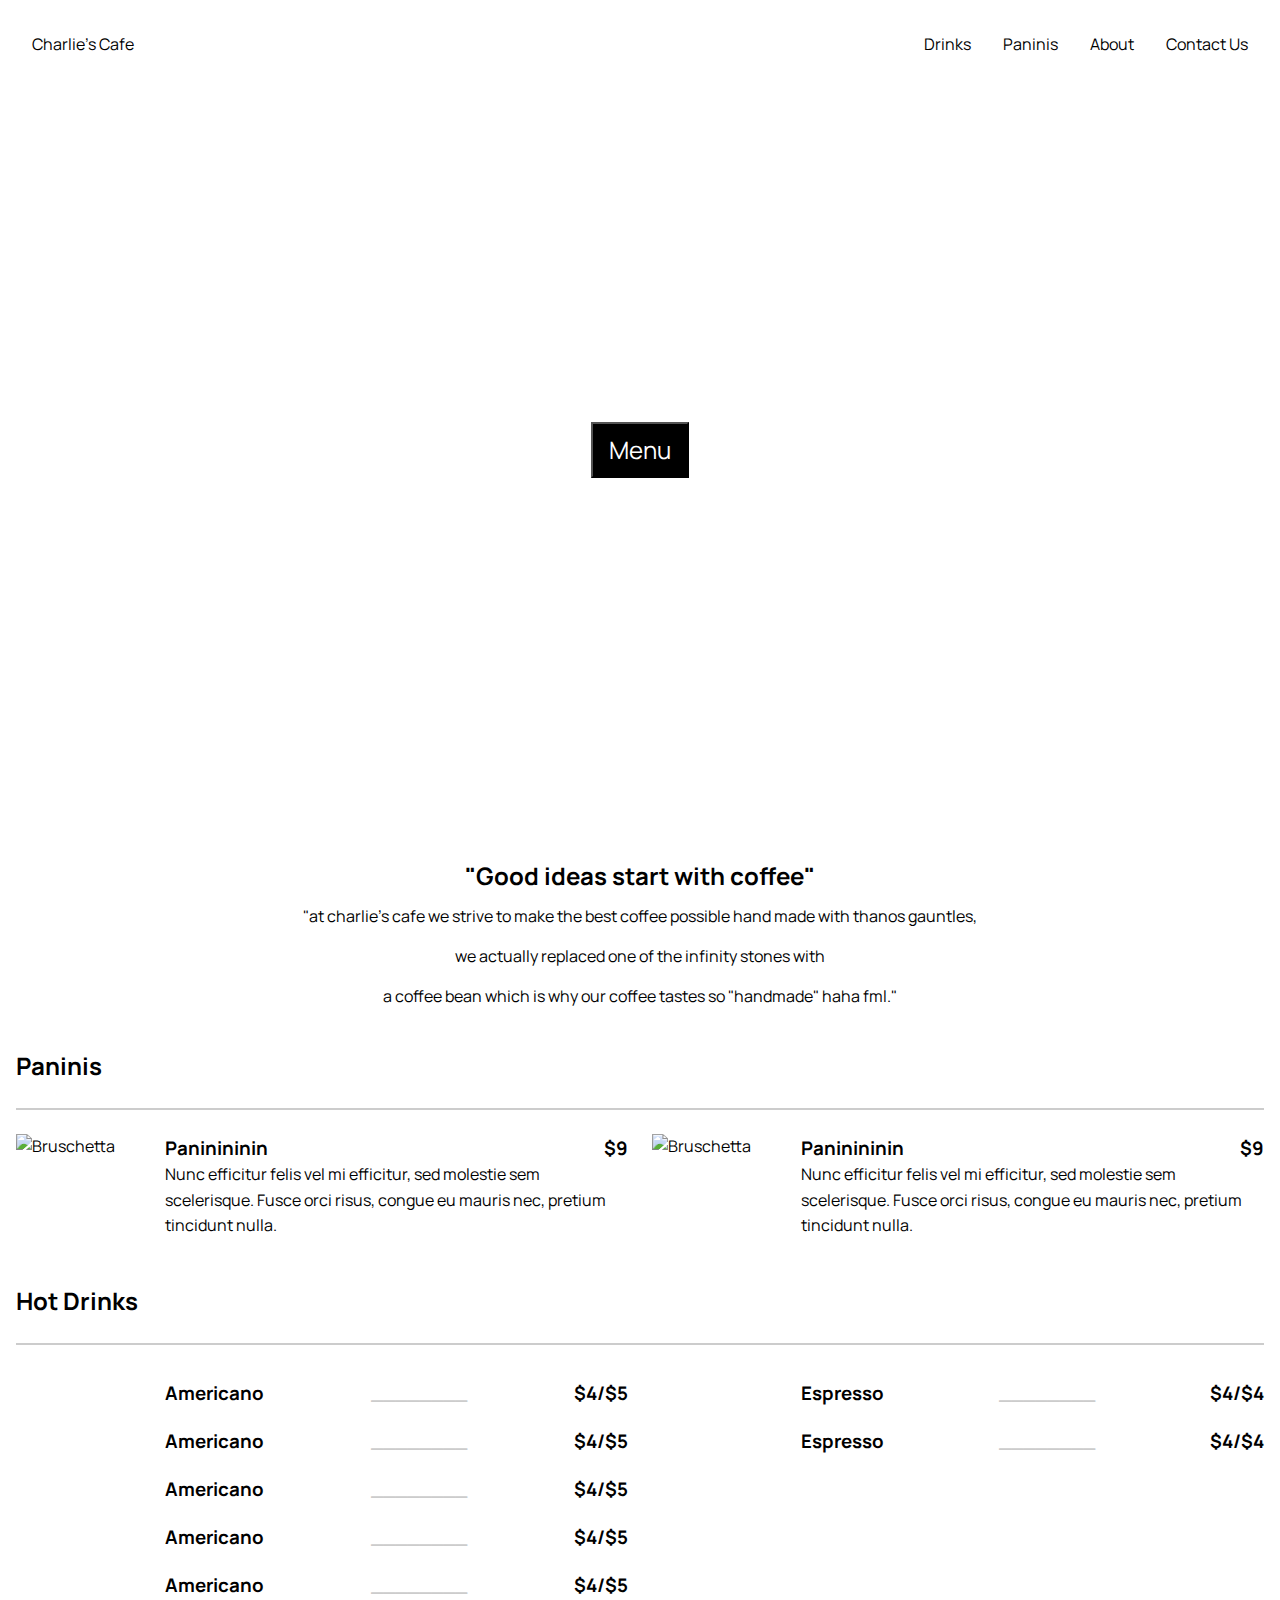
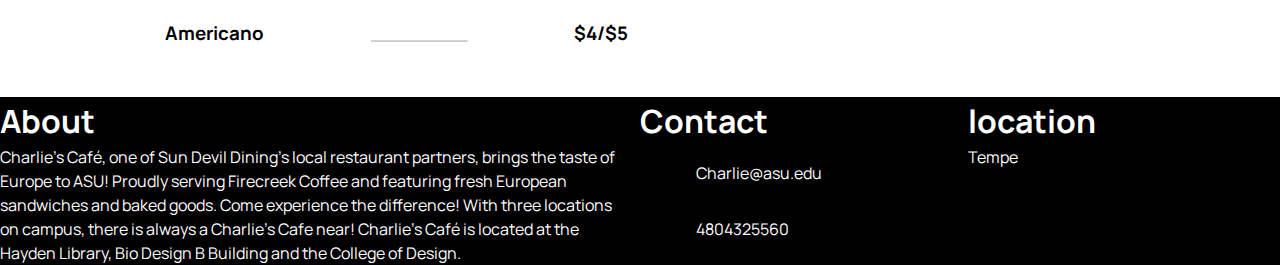
==== coffeecode/index.html @ ab3a46f2 "post kyle" ====
<!doctype html>
<html>

<head>
  <meta charset="utf-8">

  <title>Matin is cracked out of his mind</title>

  <meta name="viewport" content="width=device-width, initial-scale=1">

  <!-- typefaces -->
  <link rel="preconnect" href="https://fonts.googleapis.com">
  <link rel="preconnect" href="https://fonts.gstatic.com" crossorigin>
  <link href="https://fonts.googleapis.com/css2?family=Manrope:wght@300;400&display=swap" rel="stylesheet">
  <!-- css --> 
  <link rel="stylesheet" href="css/reset.css">
  <link rel="stylesheet" href="css/styles.css"> 
</head>

<body>


   <!-- navigation -->
   <nav class="container">
    <ul>
      <li>Charlie's Cafe</li>
      <li class="cafetitle">Drinks</li>
      <li>Paninis</li>
      <li>About</li>
      <li>Contact Us</li>
    </ul>
  </nav>

    <!-- hero -->
    <header>
      <div class="hero">
        <p class="hero-subtitle">EST. 1991 Serving Firecreek Coffee</p>
        <h2 class="hero-title">Charlie's Cafe</h2>
        <button>Menu</button>
      </div>
    </header>

    <div class="container"> 
 
      <!-- quote -->
        <div class="quote">
          <h2>"Good ideas start with coffee"</h2>
          <p>"at charlie's cafe we strive to make the best coffee possible hand made with thanos gauntles,<br> we actually replaced one of the infinity stones with<br> a coffee bean which is why our coffee tastes so "handmade" haha fml."</p>
        </div>
  
       <!-- w3 -->  
      <div class="menu">
        <h2 class="menu-group-heading">
          Paninis
        </h2>
        <div class="menu-group">
          <div class="menu-item">
            <img class="menu-item-image" src="img/Italiano.jpg" alt="Bruschetta">
            <div class="menu-item-text">
              <h3 class="menu-item-heading">
                <span class="menu-item-name">Paninininin</span>
                <span class="menu-item-price">$9</span>
              </h3>
              <p class="menu-item-description">
                Nunc efficitur felis vel mi efficitur, sed molestie sem scelerisque. Fusce orci risus,
                congue eu mauris nec, pretium tincidunt nulla.
              </p>
            </div>
          </div>
          <div class="menu-item">
            <img class="menu-item-image" src="img/Italiano.jpg" alt="Bruschetta">
            <div class="menu-item-text">
              <h3 class="menu-item-heading">
                <span class="menu-item-name">Paninininin</span>
                <span class="menu-item-price">$9</span>
              </h3>
              <p class="menu-item-description">
                Nunc efficitur felis vel mi efficitur, sed molestie sem scelerisque. Fusce orci risus,
                congue eu mauris nec, pretium tincidunt nulla.
              </p>
            </div>
          </div>
        </div>
       
        <h2 class="menu-group-heading">
          Hot Drinks
        </h2>
        <div class="menu-group">
          <div class="menu-item">
            <img class="menu-item-image" src="img/blank.jpg" alt="Bruschetta">
            <div class="menu-item-text">
              <div class="coffeelist">
                <h3 class="menu-item-heading">
                  <span class="menu-item-name">Americano</span>
                  <div class="grayline">
                    <span class="menu-item-name">________</span>
                  </div>
                  <span class="menu-item-price">$4/$5</span>
                </h3>
                <h3 class="menu-item-heading">
                  <span class="menu-item-name">Americano</span>
                  <div class="grayline">
                    <span class="menu-item-name">________</span>
                  </div>
                  <span class="menu-item-price">$4/$5</span>
                </h3>
                <h3 class="menu-item-heading">
                  <span class="menu-item-name">Americano</span>
                  <div class="grayline">
                    <span class="menu-item-name">________</span>
                  </div>
                  <span class="menu-item-price">$4/$5</span>
                </h3>
                <h3 class="menu-item-heading">
                  <span class="menu-item-name">Americano</span>
                  <div class="grayline">
                    <span class="menu-item-name">________</span>
                  </div>
                  <span class="menu-item-price">$4/$5</span>
                </h3>
                <h3 class="menu-item-heading">
                  <span class="menu-item-name">Americano</span>
                  <div class="grayline">
                    <span class="menu-item-name">________</span>
                  </div>
                  <span class="menu-item-price">$4/$5</span>
                </h3>
                <h3 class="menu-item-heading">
                  <span class="menu-item-name">Americano</span>
                  <div class="grayline">
                    <span class="menu-item-name">________</span>
                  </div>
                  <span class="menu-item-price">$4/$5</span>
                </h3>
             </div>
            </div>
          </div>
          <div class="menu-item">
            <img class="menu-item-image" src="img/blank.jpg" alt="Bruschetta">
            <div class="menu-item-text">
              <div class="coffeelist">
                <h3 class="menu-item-heading">
                  <span class="menu-item-name">Espresso</span>
                  <div class="grayline">
                    <span class="menu-item-name">________</span>
                  </div>
                  <span class="menu-item-price">$4/$4</span>
                </h3>
                <h3 class="menu-item-heading">
                  <span class="menu-item-name">Espresso</span>
                  <div class="grayline">
                    <span class="menu-item-name">________</span>
                  </div>
                  <span class="menu-item-price">$4/$4</span>
                </h3>
              </div>
            </div>
          </div>
        </div>
      </div>
      
    </div>
    
    
    <footer>
     <div class="footergrid">
      <div class="about">
        <h1>About</h1>
        <p>Charlie's Café, one of Sun Devil Dining’s local restaurant partners, brings the taste of Europe to ASU! Proudly serving Firecreek Coffee and featuring fresh European sandwiches and baked goods. Come experience the difference! With three locations on campus, there is always a Charlie's Cafe near! Charlie’s Café is located at the Hayden Library, Bio Design B Building and the College of Design.</p>
      </div>

      <div class="contact">
        <h1>Contact</h1>
        <ul>
          <li>Charlie@asu.edu</li>
          <li>4804325560</li>
        </ul>
      </div>

      <div class="location">
        <h1>location</h1>
        <p>Tempe</p>
      </div>
     </div>
    </footer>
  

    
    
   
  </body>

  
  
  </html>
---- coffeecode/css/styles.css ----
body {
  font-family: 'Manrope', sans-serif;
}

.container {
  max-width: 1280px;
  margin: 0 auto;
  padding: 1rem;
}

nav ul {
    display: flex;
    font-size: clamp(8px, 2vw, 24px);
    padding: 0;
    
  } 
              li {
                list-style-type: none;
                padding: 1em;
                } 
              .cafetitle {
                margin-left: auto;
              }

 /* image shit */
header {
  color: white;
  background-image: url(../img/shop.jpg);
  background-position: center center;
  background-size: cover;
  height: 80vh;
}

    .hero {
         text-align: center;
         padding: 12% 10%;   
    }
      

              .hero-subtitle {
                font-size: clamp(8px, 2vw, 24px);
              }

              .hero-title {
                font-size: clamp(32px, 8vw, 96px);
                font-weight: normal;
              }

              button {
                font-size: clamp(8px, 2vw, 24px);
              
                background-color: black;
                color: white;
                cursor: pointer;
                padding: .5rem 1rem;
           
           
              }

              .quote {
                text-align: center;
                line-height:2.5em;
                padding: 2rem;
              }

.coffeelist {
  line-height: 3em;
}



.grayline {
  color: #ccc;
}
    
 
 
 

  /* w3 school*/

.menu {
  font-size: 14px;
}

.menu-group-heading {
  margin: 0;
  padding-bottom: 1em;
  border-bottom: 2px solid #ccc;
}

.menu-group {
  display: grid;
  grid-template-columns: 1fr;
  gap: 1.5em;
  padding: 1.5em 0;
}

.menu-item {
  display: flex;
}

.menu-item-image {
  width: 80px;
  height: 80px;
  flex-shrink: 0;
  object-fit: cover;
  margin-right: 1.5em;
}

.menu-item-text {
  flex-grow: 1;
}

.menu-item-heading {
  display: flex;
  justify-content: Space-between;
  margin: 0;
}
.menu-item-name {
  margin-right: 1.5em;
}

.menu-item-description {
  line-height: 1.6em;
}
@media screen and (min-width: 992px) {
  .menu {
    font-size: 16px;
  }
  
  .menu-group {
    grid-template-columns: repeat(2, 1fr);
  }
  
  .menu-item-image {
  width: 125px;
  height: 125px;
  }
  nav ul {
    display: flex;
    font-size: 16px;
  } 
     .top-left {
        position: absolute;
        font-size: 80px;
     }
      /* menu button */
    .read-more {
      font-size: 20px;
    }
}














 /* footer */

footer {
  background-color: black;
  color: white;
}

.footergrid {
  display: grid;
  grid-template-columns: 2fr 1fr 1fr;
  max-width: 1280px;
  margin: 0 auto;
  gap: 1rem;
}

@media screen and (max-width: 800px) {
  .footergrid {
    grid-template-columns: 1fr;
  }

}
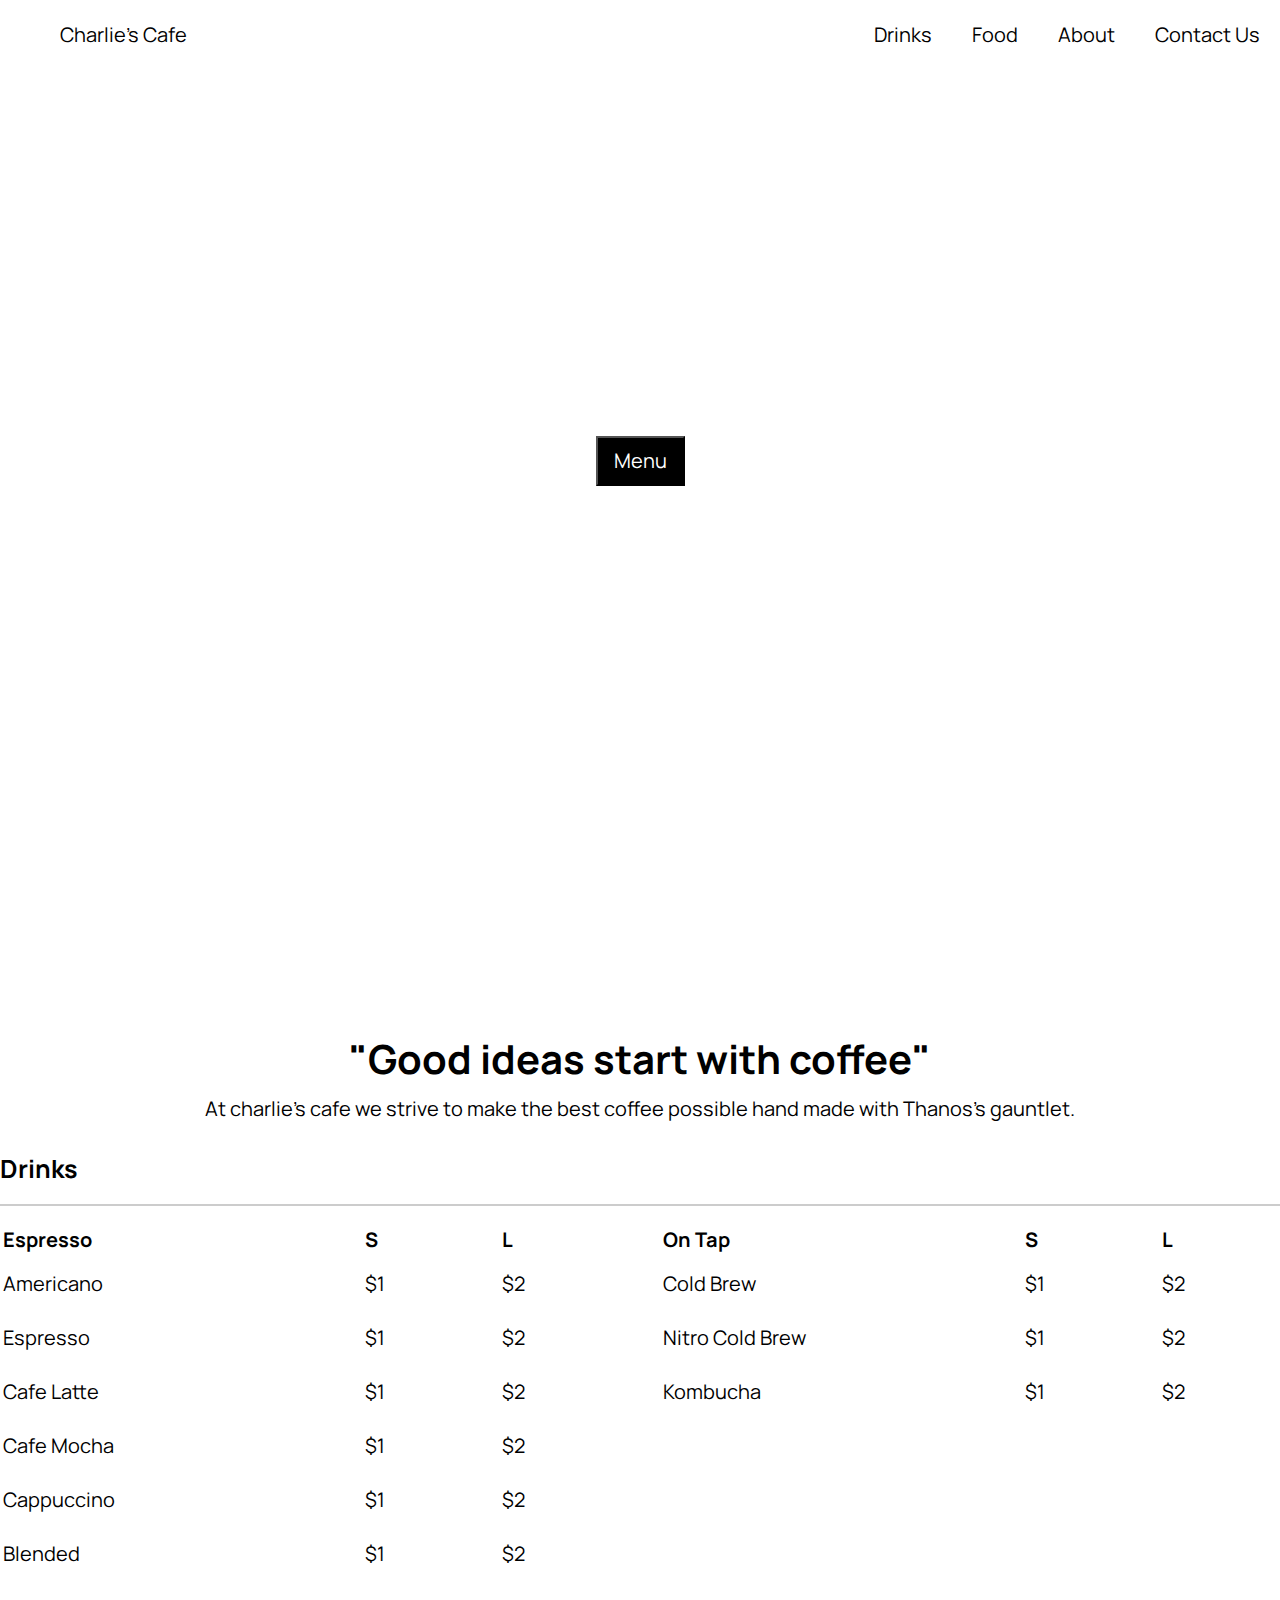
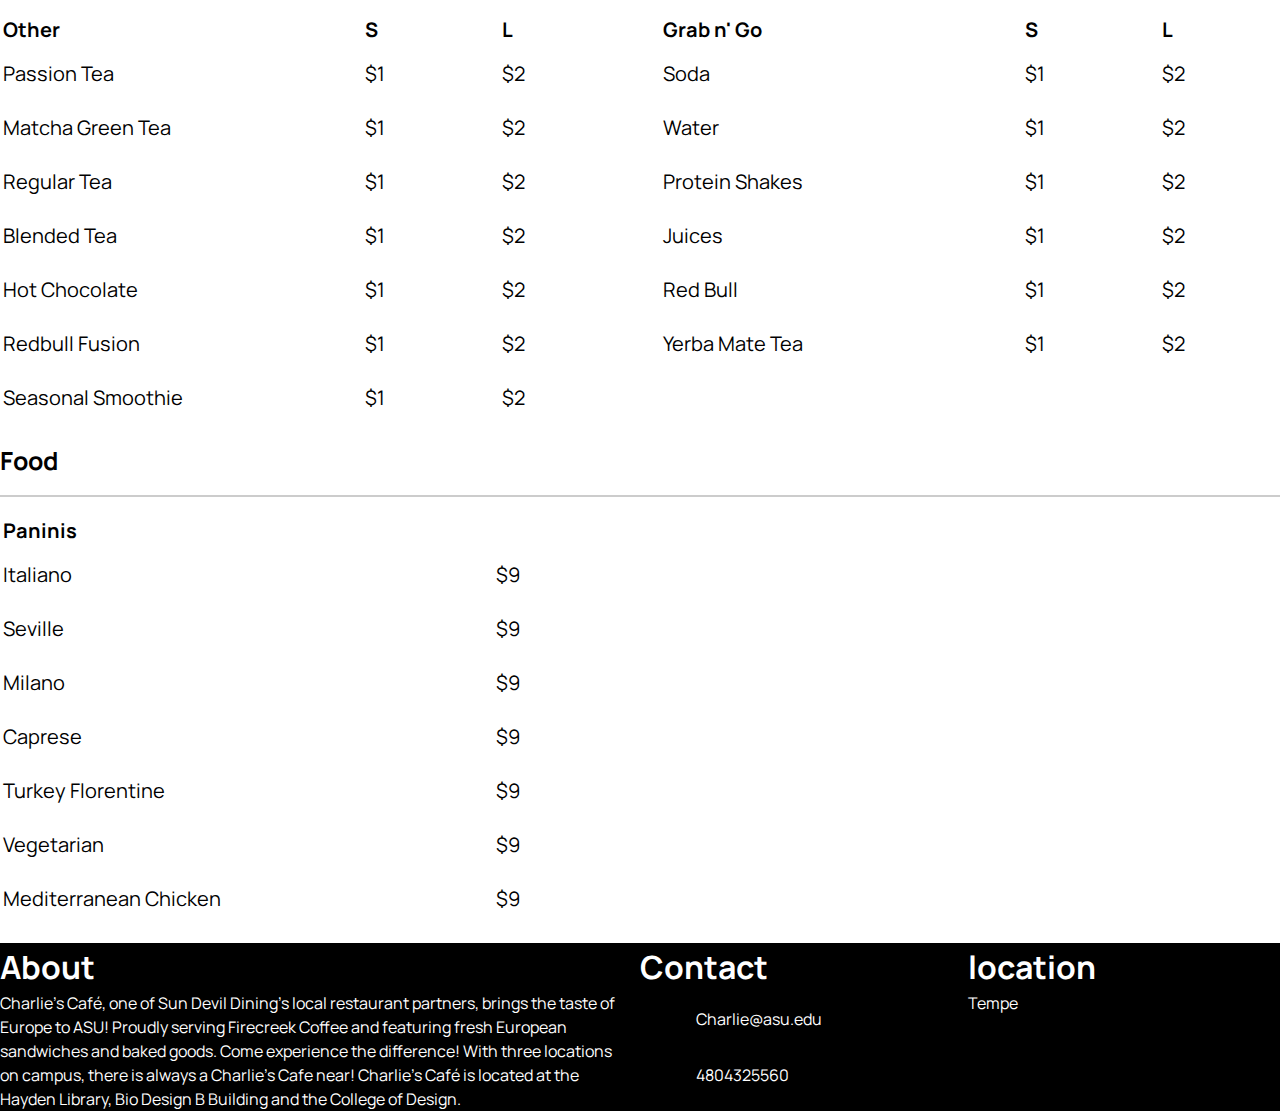
==== commit 3621149e: "big poggers" ====
--- a/coffeecode/index.html
+++ b/coffeecode/index.html
@@ -19,151 +19,260 @@
 
 <body>
 
-
    <!-- navigation -->
    <nav class="container">
     <ul>
       <li>Charlie's Cafe</li>
       <li class="cafetitle">Drinks</li>
-      <li>Paninis</li>
+      <li>Food</li>
       <li>About</li>
       <li>Contact Us</li>
     </ul>
   </nav>
 
-    <!-- hero -->
-    <header>
-      <div class="hero">
-        <p class="hero-subtitle">EST. 1991 Serving Firecreek Coffee</p>
-        <h2 class="hero-title">Charlie's Cafe</h2>
-        <button>Menu</button>
-      </div>
-    </header>
-
-    <div class="container"> 
- 
-      <!-- quote -->
-        <div class="quote">
-          <h2>"Good ideas start with coffee"</h2>
-          <p>"at charlie's cafe we strive to make the best coffee possible hand made with thanos gauntles,<br> we actually replaced one of the infinity stones with<br> a coffee bean which is why our coffee tastes so "handmade" haha fml."</p>
+  <!-- hero -->
+  <header>
+    <div class="hero">
+      <p class="hero-subtitle">EST. 1991 Serving Firecreek Coffee</p>
+      <h2 class="hero-title">Charlie's Cafe</h2>
+      <button>Menu</button>
+    </div>
+  </header>
+
+
+    <!-- quote -->
+  <div class="container"> 
+    <div class="quote">
+      <h2 class="quoteheading">"Good ideas start with coffee"</h2>
+      <p>At charlie's cafe we strive to make the best coffee possible hand made with Thanos's gauntlet.</p>
+    </div>
+  </div>
+  <!--
+<div class="container"> 
+  <div class="menu">
+    <h2 class="menu-group-heading">
+      Paninis
+    </h2>
+    <div class="menu-group">
+      <div class="menu-item">
+        <img class="menu-item-image" src="img/Italiano.jpg" alt="Bruschetta">
+        <div class="menu-item-text">
+          <h3 class="menu-item-heading">
+            <span class="menu-item-name">Paninininin</span>
+            <span class="menu-item-price">$9</span>
+          </h3>
+          <p class="menu-item-description">
+            Nunc efficitur felis vel mi efficitur, sed molestie sem scelerisque. Fusce orci risus,
+            congue eu mauris nec, pretium tincidunt nulla.
+          </p>
         </div>
-  
-       <!-- w3 -->  
-      <div class="menu">
-        <h2 class="menu-group-heading">
-          Paninis
-        </h2>
-        <div class="menu-group">
-          <div class="menu-item">
-            <img class="menu-item-image" src="img/Italiano.jpg" alt="Bruschetta">
-            <div class="menu-item-text">
-              <h3 class="menu-item-heading">
-                <span class="menu-item-name">Paninininin</span>
-                <span class="menu-item-price">$9</span>
-              </h3>
-              <p class="menu-item-description">
-                Nunc efficitur felis vel mi efficitur, sed molestie sem scelerisque. Fusce orci risus,
-                congue eu mauris nec, pretium tincidunt nulla.
-              </p>
-            </div>
-          </div>
-          <div class="menu-item">
-            <img class="menu-item-image" src="img/Italiano.jpg" alt="Bruschetta">
-            <div class="menu-item-text">
-              <h3 class="menu-item-heading">
-                <span class="menu-item-name">Paninininin</span>
-                <span class="menu-item-price">$9</span>
-              </h3>
-              <p class="menu-item-description">
-                Nunc efficitur felis vel mi efficitur, sed molestie sem scelerisque. Fusce orci risus,
-                congue eu mauris nec, pretium tincidunt nulla.
-              </p>
-            </div>
+        <div class="menu-item">
+          <img class="menu-item-image" src="img/Italiano.jpg" alt="Bruschetta">
+          <div class="menu-item-text">
+            <h3 class="menu-item-heading">
+              <span class="menu-item-name">Paninininin</span>
+              <span class="menu-item-price">$9</span>
+            </h3>
+            <p class="menu-item-description">
+              Nunc efficitur felis vel mi efficitur, sed molestie sem scelerisque. Fusce orci risus,
+              congue eu mauris nec, pretium tincidunt nulla.
+            </p>
           </div>
         </div>
-       
-        <h2 class="menu-group-heading">
-          Hot Drinks
-        </h2>
-        <div class="menu-group">
-          <div class="menu-item">
-            <img class="menu-item-image" src="img/blank.jpg" alt="Bruschetta">
-            <div class="menu-item-text">
-              <div class="coffeelist">
-                <h3 class="menu-item-heading">
-                  <span class="menu-item-name">Americano</span>
-                  <div class="grayline">
-                    <span class="menu-item-name">________</span>
-                  </div>
-                  <span class="menu-item-price">$4/$5</span>
-                </h3>
-                <h3 class="menu-item-heading">
-                  <span class="menu-item-name">Americano</span>
-                  <div class="grayline">
-                    <span class="menu-item-name">________</span>
-                  </div>
-                  <span class="menu-item-price">$4/$5</span>
-                </h3>
-                <h3 class="menu-item-heading">
-                  <span class="menu-item-name">Americano</span>
-                  <div class="grayline">
-                    <span class="menu-item-name">________</span>
-                  </div>
-                  <span class="menu-item-price">$4/$5</span>
-                </h3>
-                <h3 class="menu-item-heading">
-                  <span class="menu-item-name">Americano</span>
-                  <div class="grayline">
-                    <span class="menu-item-name">________</span>
-                  </div>
-                  <span class="menu-item-price">$4/$5</span>
-                </h3>
-                <h3 class="menu-item-heading">
-                  <span class="menu-item-name">Americano</span>
-                  <div class="grayline">
-                    <span class="menu-item-name">________</span>
-                  </div>
-                  <span class="menu-item-price">$4/$5</span>
-                </h3>
-                <h3 class="menu-item-heading">
-                  <span class="menu-item-name">Americano</span>
-                  <div class="grayline">
-                    <span class="menu-item-name">________</span>
-                  </div>
-                  <span class="menu-item-price">$4/$5</span>
-                </h3>
-             </div>
-            </div>
-          </div>
-          <div class="menu-item">
-            <img class="menu-item-image" src="img/blank.jpg" alt="Bruschetta">
-            <div class="menu-item-text">
-              <div class="coffeelist">
-                <h3 class="menu-item-heading">
-                  <span class="menu-item-name">Espresso</span>
-                  <div class="grayline">
-                    <span class="menu-item-name">________</span>
-                  </div>
-                  <span class="menu-item-price">$4/$4</span>
-                </h3>
-                <h3 class="menu-item-heading">
-                  <span class="menu-item-name">Espresso</span>
-                  <div class="grayline">
-                    <span class="menu-item-name">________</span>
-                  </div>
-                  <span class="menu-item-price">$4/$4</span>
-                </h3>
-              </div>
-            </div>
-          </div>
-        </div>
-      </div>
-      
-    </div>
-    
-    
-    <footer>
-     <div class="footergrid">
+      </div>
+    </div>
+  </div>
+</div>
+-->
+    <!-- menu -->
+    <div class="container"> 
+      <h2 class="menu-heading">
+        Drinks
+      </h2>
+      <div class="menu-grid">
+        <table>
+          <tr>
+            <th>Espresso</th>
+            <th>S</th>
+            <th>L</th>
+          </tr>
+          <tr>
+            <td>Americano</td>
+            <td>$1</td>
+            <td>$2</td>
+          </tr> 
+          <tr>
+            <td>Espresso</td>
+            <td>$1</td>
+            <td>$2</td>
+          </tr> 
+          <tr>
+            <td>Cafe Latte</td>
+            <td>$1</td>
+            <td>$2</td>
+          </tr> 
+          <tr>
+            <td>Cafe Mocha</td>
+            <td>$1</td>
+            <td>$2</td>
+          </tr> 
+          <tr>
+            <td>Cappuccino</td>
+            <td>$1</td>
+            <td>$2</td>
+          </tr> 
+          <tr>
+            <td>Blended</td>
+            <td>$1</td>
+            <td>$2</td>
+          </tr> 
+        </table>
+        <table>
+          <tr>
+            <th>On Tap</th>
+            <th>S</th>
+            <th>L</th>
+          </tr>
+          <tr>
+            <td>Cold Brew</td>
+            <td>$1</td>
+            <td>$2</td>
+          </tr> 
+          <tr>
+            <td>Nitro Cold Brew</td>
+            <td>$1</td>
+            <td>$2</td>
+          </tr>
+          <tr>
+            <td>Kombucha</td>
+            <td>$1</td>
+            <td>$2</td>
+          </tr>
+        </table>
+        <table>
+          <tr>
+            <th>Other</th>
+            <th>S</th>
+            <th>L</th>
+          </tr>
+          <tr>
+            <td>Passion Tea</td>
+            <td>$1</td>
+            <td>$2</td>
+          </tr> 
+          <tr>
+            <td>Matcha Green Tea</td>
+            <td>$1</td>
+            <td>$2</td>
+          </tr>
+          <tr>
+            <td>Regular Tea</td>
+            <td>$1</td>
+            <td>$2</td>
+          </tr>
+          <tr>
+            <td>Blended Tea</td>
+            <td>$1</td>
+            <td>$2</td>
+          </tr>
+          <tr>
+            <td>Hot Chocolate</td>
+            <td>$1</td>
+            <td>$2</td>
+          </tr>
+          <tr>
+            <td>Redbull Fusion</td>
+            <td>$1</td>
+            <td>$2</td>
+          </tr>
+          <tr>
+            <td>Seasonal Smoothie</td>
+            <td>$1</td>
+            <td>$2</td>
+          </tr>
+        </table>
+        <table>
+          <tr>
+            <th>Grab n' Go</th>
+            <th>S</th>
+            <th>L</th>
+          </tr>
+          <tr>
+            <td>Soda</td>
+            <td>$1</td>
+            <td>$2</td>
+          </tr> 
+          <tr>
+            <td>Water</td>
+            <td>$1</td>
+            <td>$2</td>
+          </tr>
+          <tr>
+            <td>Protein Shakes</td>
+            <td>$1</td>
+            <td>$2</td>
+          </tr>
+          <tr>
+            <td>Juices</td>
+            <td>$1</td>
+            <td>$2</td>
+          </tr>
+          <tr>
+            <td>Red Bull</td>
+            <td>$1</td>
+            <td>$2</td>
+          </tr>
+          <tr>
+            <td>Yerba Mate Tea</td>
+            <td>$1</td>
+            <td>$2</td>
+          </tr>
+       </table>
+      </div>
+    </div>
+    <div class="container"> 
+      <h2 class="menu-heading">
+        Food
+      </h2>
+      <div class="menu-grid">
+        <table>
+          <tr>
+            <th>Paninis</th>
+          </tr>
+          <tr>
+            <td>Italiano</td>
+            <td>$9</td>
+          </tr> 
+          <tr>
+            <td>Seville</td>
+            <td>$9</td>
+          </tr>
+          <tr>
+            <td>Milano</td>
+            <td>$9</td>
+          </tr>
+          <tr>
+            <td>Caprese</td>
+            <td>$9</td>
+          </tr>
+          <tr>
+            <td>Turkey Florentine</td>
+            <td>$9</td>
+          </tr>
+          <tr>
+            <td>Vegetarian</td>
+            <td>$9</td>
+          </tr>
+          <tr>
+            <td>Mediterranean Chicken</td>
+            <td>$9</td>
+          </tr>
+       </table>
+     </div>
+   </div>
+    <!-- footer -->
+  <footer>
+    <div class="footergrid">
       <div class="about">
         <h1>About</h1>
         <p>Charlie's Café, one of Sun Devil Dining’s local restaurant partners, brings the taste of Europe to ASU! Proudly serving Firecreek Coffee and featuring fresh European sandwiches and baked goods. Come experience the difference! With three locations on campus, there is always a Charlie's Cafe near! Charlie’s Café is located at the Hayden Library, Bio Design B Building and the College of Design.</p>
@@ -181,12 +290,8 @@
         <h1>location</h1>
         <p>Tempe</p>
       </div>
-     </div>
-    </footer>
-  
-
-    
-    
+    </div>
+  </footer> 
    
   </body>
 
--- a/coffeecode/css/styles.css
+++ b/coffeecode/css/styles.css
@@ -5,83 +5,105 @@
 .container {
   max-width: 1280px;
   margin: 0 auto;
-  padding: 1rem;
+}
+ /* nav */
+nav ul {
+  display: flex;
+  font-size: 20px; 
+  } 
+
+li {
+  list-style-type: none;
+  padding: 1em;
+  } 
+
+.cafetitle {
+  margin-left: auto;
 }
 
-nav ul {
-    display: flex;
-    font-size: clamp(8px, 2vw, 24px);
-    padding: 0;
-    
-  } 
-              li {
-                list-style-type: none;
-                padding: 1em;
-                } 
-              .cafetitle {
-                margin-left: auto;
-              }
-
- /* image shit */
+/* image shit */
 header {
   color: white;
   background-image: url(../img/shop.jpg);
   background-position: center center;
   background-size: cover;
-  height: 80vh;
+  height: 100vh;
 }
 
-    .hero {
-         text-align: center;
-         padding: 12% 10%;   
-    }
-      
+/* header */
+.hero {
+  text-align: center;
+  padding: 15% 10%;   
+}     
 
-              .hero-subtitle {
-                font-size: clamp(8px, 2vw, 24px);
-              }
+.hero-subtitle {
+  font-size: 20px;
+}
 
-              .hero-title {
-                font-size: clamp(32px, 8vw, 96px);
-                font-weight: normal;
-              }
+.hero-title {
+  font-size: 96px;
+  font-weight: normal;
+}
 
-              button {
-                font-size: clamp(8px, 2vw, 24px);
-              
-                background-color: black;
-                color: white;
-                cursor: pointer;
-                padding: .5rem 1rem;
-           
-           
-              }
+button {
+  font-size: 20px;
+  background-color: black;
+  color: white;
+  cursor: pointer;
+  padding: .5rem 1rem;
+}
 
-              .quote {
-                text-align: center;
-                line-height:2.5em;
-                padding: 2rem;
-              }
+.quoteheading {
+  font-size: 40px;
+}
 
-.coffeelist {
-  line-height: 3em;
+.quote {
+  font-size: 20px;
+  text-align: center;
+  line-height:2.5em;
+  margin-top: 4rem;
+}
+
+
+/* menu */
+.menu-heading {
+  margin: 0;
+  padding-bottom: 1rem;
+  border-bottom: 2px solid #ccc;
+  font-size: 25px;
+  margin-top: 1rem;
+}
+
+.menu-grid {
+  display: grid;
+  grid-template-columns: 1fr 1fr;
+  grid-auto-rows: minmax(100px, auto);
+  align-items: baseline;
+  grid-column-gap: 40px;
+  grid-row-gap: 30px;
+  margin-top: 1rem;
+  margin-bottom: 1rem;
+  
+}
+
+table {
+  width: 100%;
+  font-size: 20px;
+}
+
+th {
+  text-align: left;
+  max-width: 40px;
+}
+
+td {
+  line-height: 2.5em;
+  max-width: 10px;
 }
 
 
 
-.grayline {
-  color: #ccc;
-}
-    
- 
- 
- 
-
-  /* w3 school*/
-
-.menu {
-  font-size: 14px;
-}
+ /*
 
 .menu-group-heading {
   margin: 0;
@@ -124,43 +146,8 @@
 .menu-item-description {
   line-height: 1.6em;
 }
-@media screen and (min-width: 992px) {
-  .menu {
-    font-size: 16px;
-  }
-  
-  .menu-group {
-    grid-template-columns: repeat(2, 1fr);
-  }
-  
-  .menu-item-image {
-  width: 125px;
-  height: 125px;
-  }
-  nav ul {
-    display: flex;
-    font-size: 16px;
-  } 
-     .top-left {
-        position: absolute;
-        font-size: 80px;
-     }
-      /* menu button */
-    .read-more {
-      font-size: 20px;
-    }
-}
 
-
-
-
-
-
-
-
-
-
-
+/*      
 
 
 
@@ -179,11 +166,22 @@
   gap: 1rem;
 }
 
-@media screen and (max-width: 800px) {
-  .footergrid {
-    grid-template-columns: 1fr;
+@media screen and (max-width: 400px) {
+  nav ul {
+    font-size: 12px;
   }
 
+  .menu-heading {
+    padding: 1rem;
+    font-size: 18px;
+    padding: 1rem;
+  }
+
+  .menu-grid {
+    grid-template-columns: 1fr;
+    font-size: 16px;
+    padding: 1rem;
+  }
 }
 
 
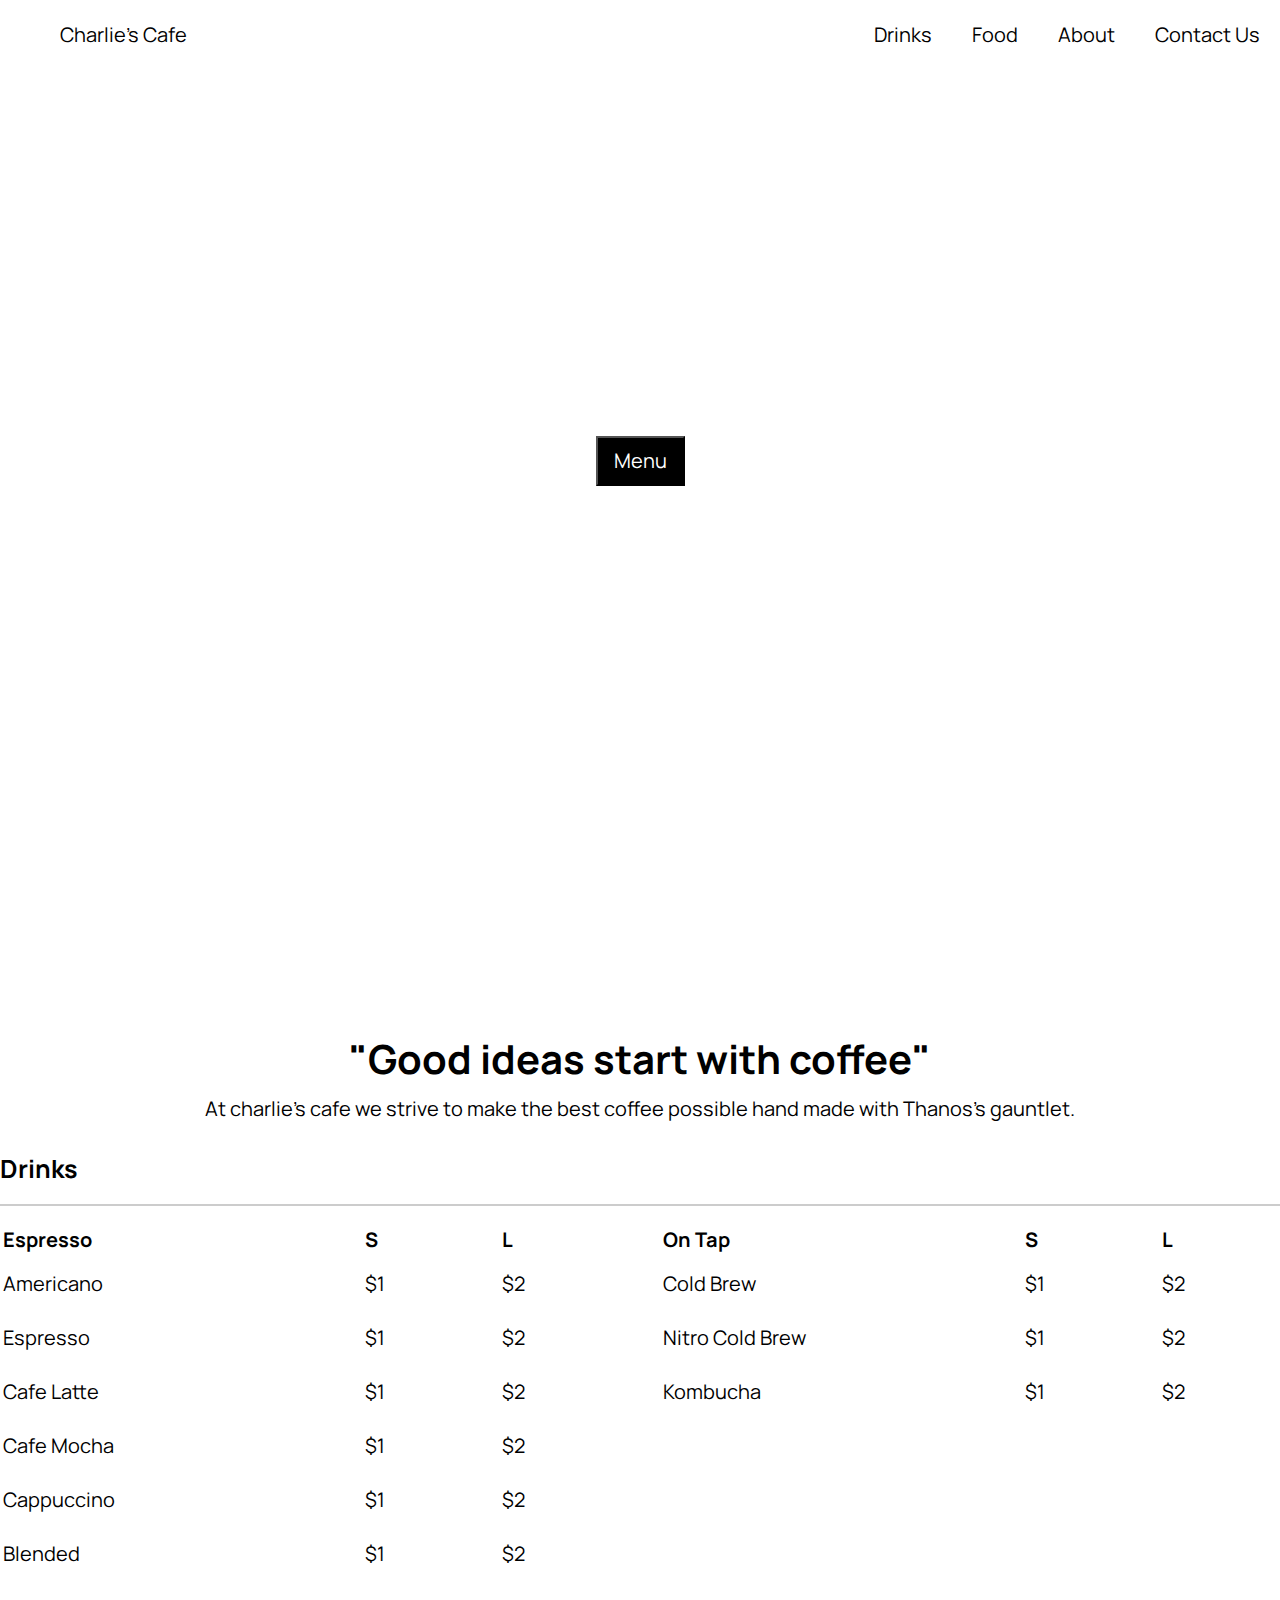
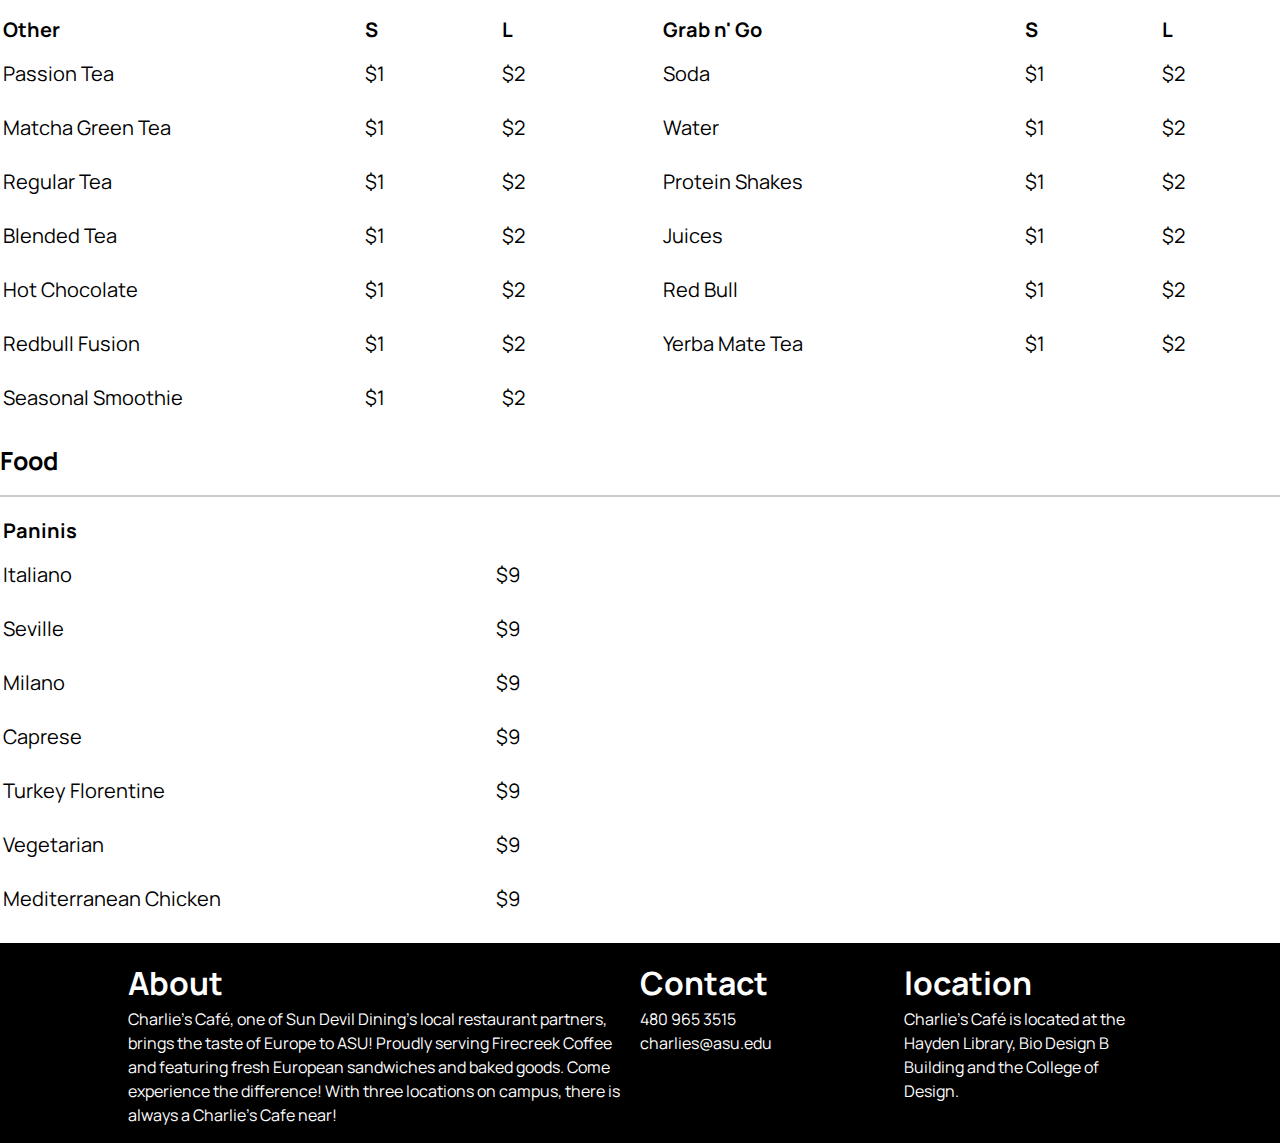
==== commit 16fa3ac2: "a" ====
--- a/coffeecode/index.html
+++ b/coffeecode/index.html
@@ -4,7 +4,7 @@
 <head>
   <meta charset="utf-8">
 
-  <title>Matin is cracked out of his mind</title>
+  <title>Matin Emadi</title>
 
   <meta name="viewport" content="width=device-width, initial-scale=1">
 
@@ -275,20 +275,17 @@
     <div class="footergrid">
       <div class="about">
         <h1>About</h1>
-        <p>Charlie's Café, one of Sun Devil Dining’s local restaurant partners, brings the taste of Europe to ASU! Proudly serving Firecreek Coffee and featuring fresh European sandwiches and baked goods. Come experience the difference! With three locations on campus, there is always a Charlie's Cafe near! Charlie’s Café is located at the Hayden Library, Bio Design B Building and the College of Design.</p>
+        <p>Charlie's Café, one of Sun Devil Dining’s local restaurant partners, brings the taste of Europe to ASU! Proudly serving Firecreek Coffee and featuring fresh European sandwiches and baked goods. Come experience the difference! With three locations on campus, there is always a Charlie's Cafe near!</p>
       </div>
 
       <div class="contact">
         <h1>Contact</h1>
-        <ul>
-          <li>Charlie@asu.edu</li>
-          <li>4804325560</li>
-        </ul>
+          <p>480 965 3515<br>charlies@asu.edu</p>
       </div>
 
       <div class="location">
         <h1>location</h1>
-        <p>Tempe</p>
+        <p>Charlie’s Café is located at the Hayden Library, Bio Design B Building and the College of Design.</p>
       </div>
     </div>
   </footer> 
--- a/coffeecode/css/styles.css
+++ b/coffeecode/css/styles.css
@@ -162,8 +162,11 @@
   display: grid;
   grid-template-columns: 2fr 1fr 1fr;
   max-width: 1280px;
-  margin: 0 auto;
+  margin: 7rem;
+  margin-top: 1rem;
+  margin-bottom: 1rem;
   gap: 1rem;
+  padding: 1rem;
 }
 
 @media screen and (max-width: 400px) {
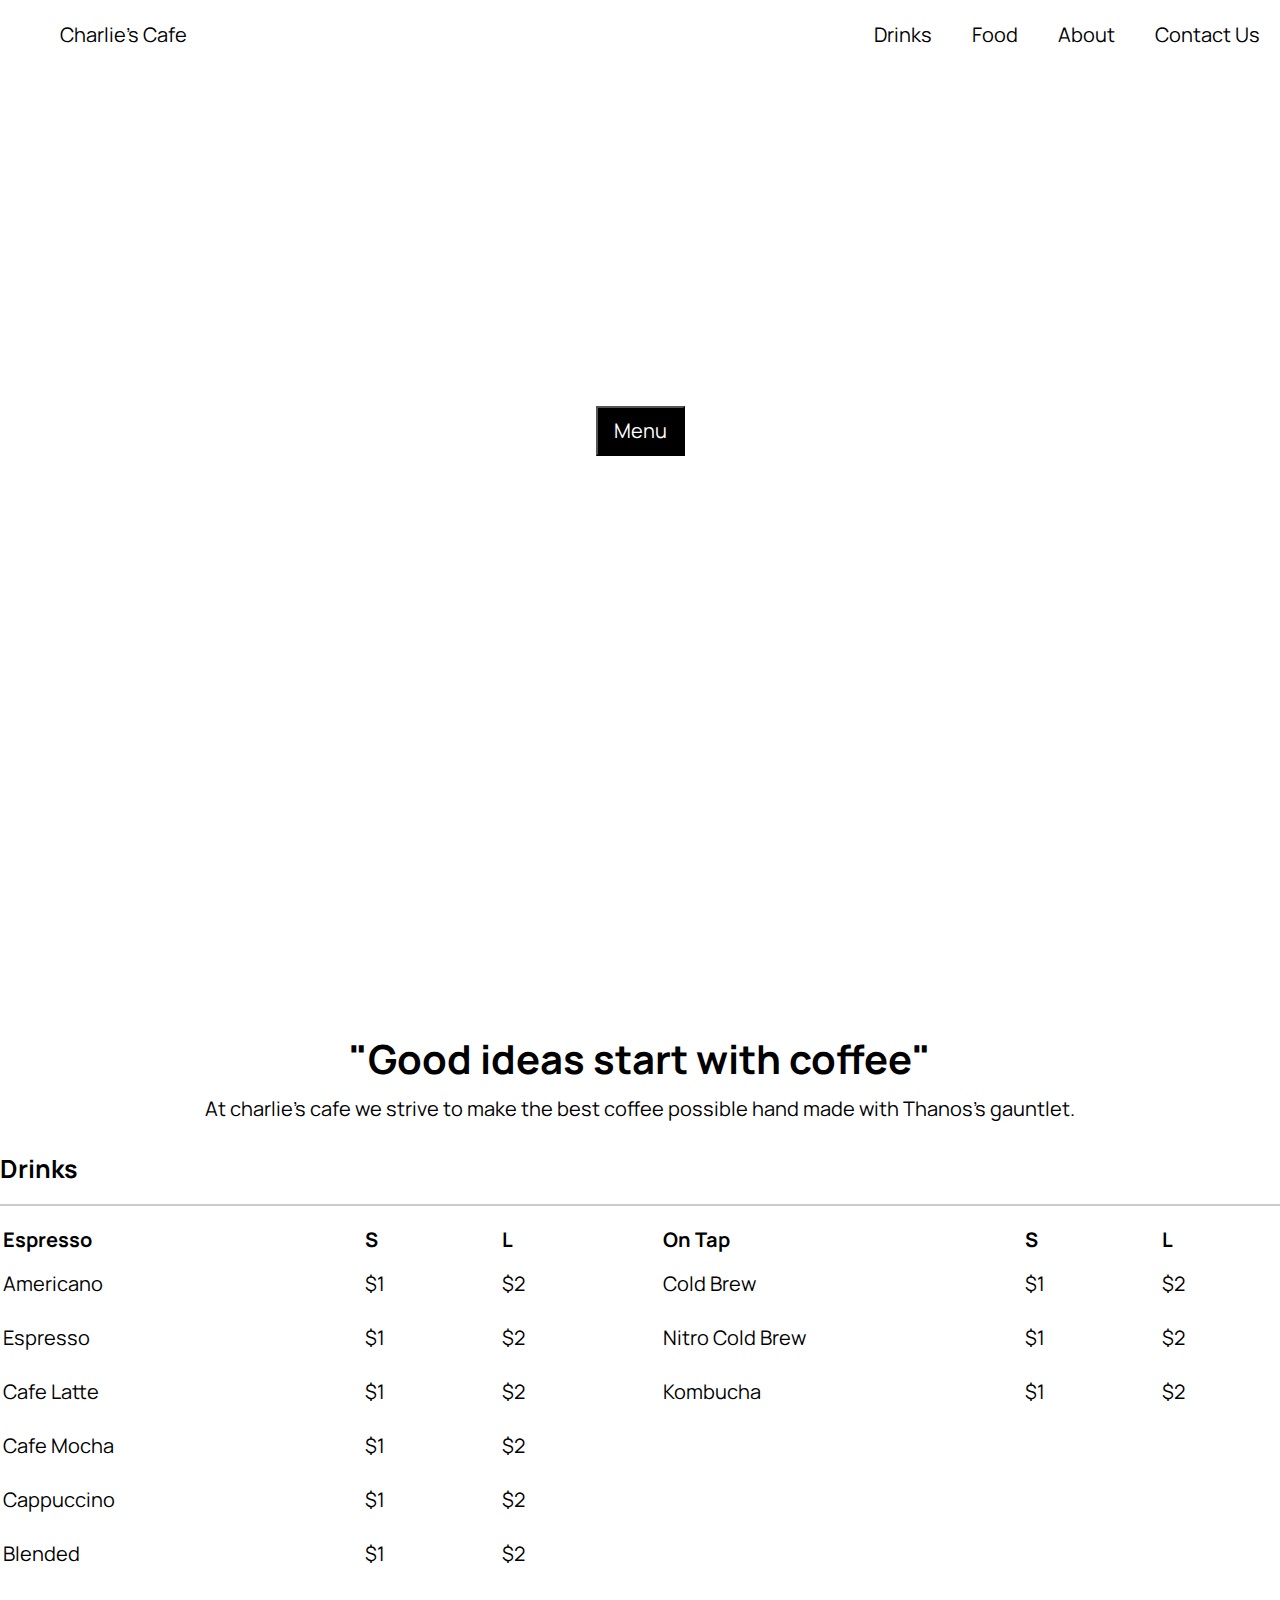
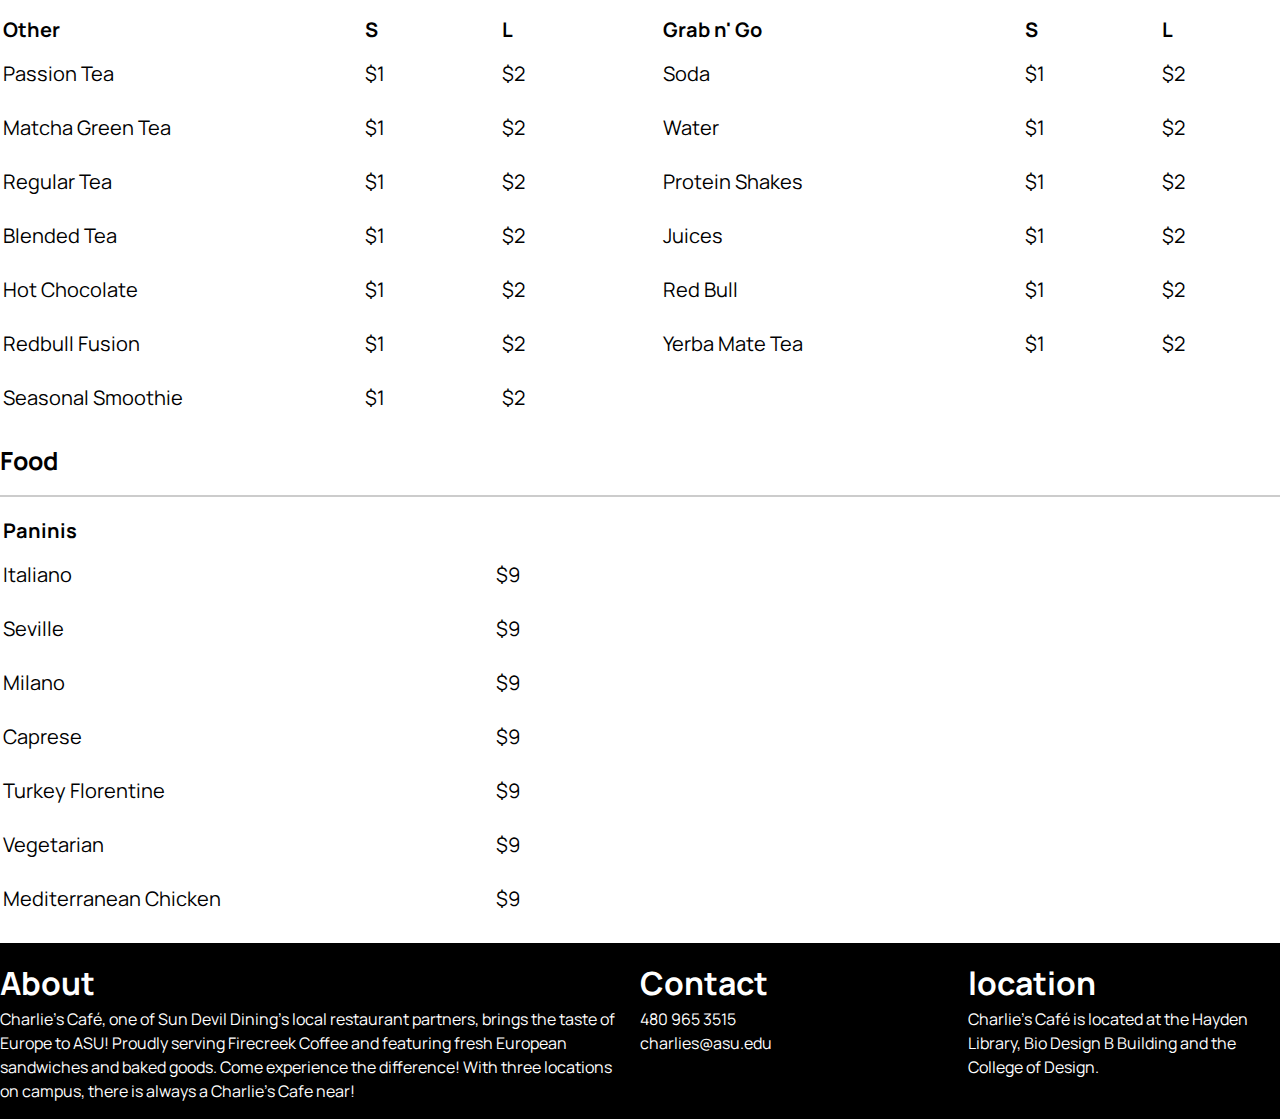
==== commit ebcbb0c4: "k" ====
--- a/coffeecode/index.html
+++ b/coffeecode/index.html
@@ -39,7 +39,6 @@
     </div>
   </header>
 
-
     <!-- quote -->
   <div class="container"> 
     <div class="quote">
@@ -47,43 +46,7 @@
       <p>At charlie's cafe we strive to make the best coffee possible hand made with Thanos's gauntlet.</p>
     </div>
   </div>
-  <!--
-<div class="container"> 
-  <div class="menu">
-    <h2 class="menu-group-heading">
-      Paninis
-    </h2>
-    <div class="menu-group">
-      <div class="menu-item">
-        <img class="menu-item-image" src="img/Italiano.jpg" alt="Bruschetta">
-        <div class="menu-item-text">
-          <h3 class="menu-item-heading">
-            <span class="menu-item-name">Paninininin</span>
-            <span class="menu-item-price">$9</span>
-          </h3>
-          <p class="menu-item-description">
-            Nunc efficitur felis vel mi efficitur, sed molestie sem scelerisque. Fusce orci risus,
-            congue eu mauris nec, pretium tincidunt nulla.
-          </p>
-        </div>
-        <div class="menu-item">
-          <img class="menu-item-image" src="img/Italiano.jpg" alt="Bruschetta">
-          <div class="menu-item-text">
-            <h3 class="menu-item-heading">
-              <span class="menu-item-name">Paninininin</span>
-              <span class="menu-item-price">$9</span>
-            </h3>
-            <p class="menu-item-description">
-              Nunc efficitur felis vel mi efficitur, sed molestie sem scelerisque. Fusce orci risus,
-              congue eu mauris nec, pretium tincidunt nulla.
-            </p>
-          </div>
-        </div>
-      </div>
-    </div>
-  </div>
-</div>
--->
+
     <!-- menu -->
     <div class="container"> 
       <h2 class="menu-heading">
@@ -277,12 +240,10 @@
         <h1>About</h1>
         <p>Charlie's Café, one of Sun Devil Dining’s local restaurant partners, brings the taste of Europe to ASU! Proudly serving Firecreek Coffee and featuring fresh European sandwiches and baked goods. Come experience the difference! With three locations on campus, there is always a Charlie's Cafe near!</p>
       </div>
-
       <div class="contact">
         <h1>Contact</h1>
           <p>480 965 3515<br>charlies@asu.edu</p>
       </div>
-
       <div class="location">
         <h1>location</h1>
         <p>Charlie’s Café is located at the Hayden Library, Bio Design B Building and the College of Design.</p>
--- a/coffeecode/css/styles.css
+++ b/coffeecode/css/styles.css
@@ -37,16 +37,17 @@
 }     
 
 .hero-subtitle {
-  font-size: 20px;
+  font-size: clamp(18px, 3vw, 24px);
 }
 
 .hero-title {
-  font-size: 96px;
+  font-size: clamp(30px, 5vw, 96px);
   font-weight: normal;
 }
 
 button {
-  font-size: 20px;
+  margin: .75rem;
+  font-size: clamp(10px, 5vw, 20px);
   background-color: black;
   color: white;
   cursor: pointer;
@@ -101,58 +102,7 @@
   max-width: 10px;
 }
 
-
-
- /*
-
-.menu-group-heading {
-  margin: 0;
-  padding-bottom: 1em;
-  border-bottom: 2px solid #ccc;
-}
-
-.menu-group {
-  display: grid;
-  grid-template-columns: 1fr;
-  gap: 1.5em;
-  padding: 1.5em 0;
-}
-
-.menu-item {
-  display: flex;
-}
-
-.menu-item-image {
-  width: 80px;
-  height: 80px;
-  flex-shrink: 0;
-  object-fit: cover;
-  margin-right: 1.5em;
-}
-
-.menu-item-text {
-  flex-grow: 1;
-}
-
-.menu-item-heading {
-  display: flex;
-  justify-content: Space-between;
-  margin: 0;
-}
-.menu-item-name {
-  margin-right: 1.5em;
-}
-
-.menu-item-description {
-  line-height: 1.6em;
-}
-
-/*      
-
-
-
  /* footer */
-
 footer {
   background-color: black;
   color: white;
@@ -162,11 +112,19 @@
   display: grid;
   grid-template-columns: 2fr 1fr 1fr;
   max-width: 1280px;
-  margin: 7rem;
+  margin: 0 auto;
   margin-top: 1rem;
   margin-bottom: 1rem;
   gap: 1rem;
-  padding: 1rem;
+  padding-top: 1rem;
+  padding-bottom: 1rem;
+}
+
+
+@media screen and (max-width: 800px) {
+  body {
+
+  }
 }
 
 @media screen and (max-width: 400px) {
@@ -185,6 +143,7 @@
     font-size: 16px;
     padding: 1rem;
   }
+
 }
 
 
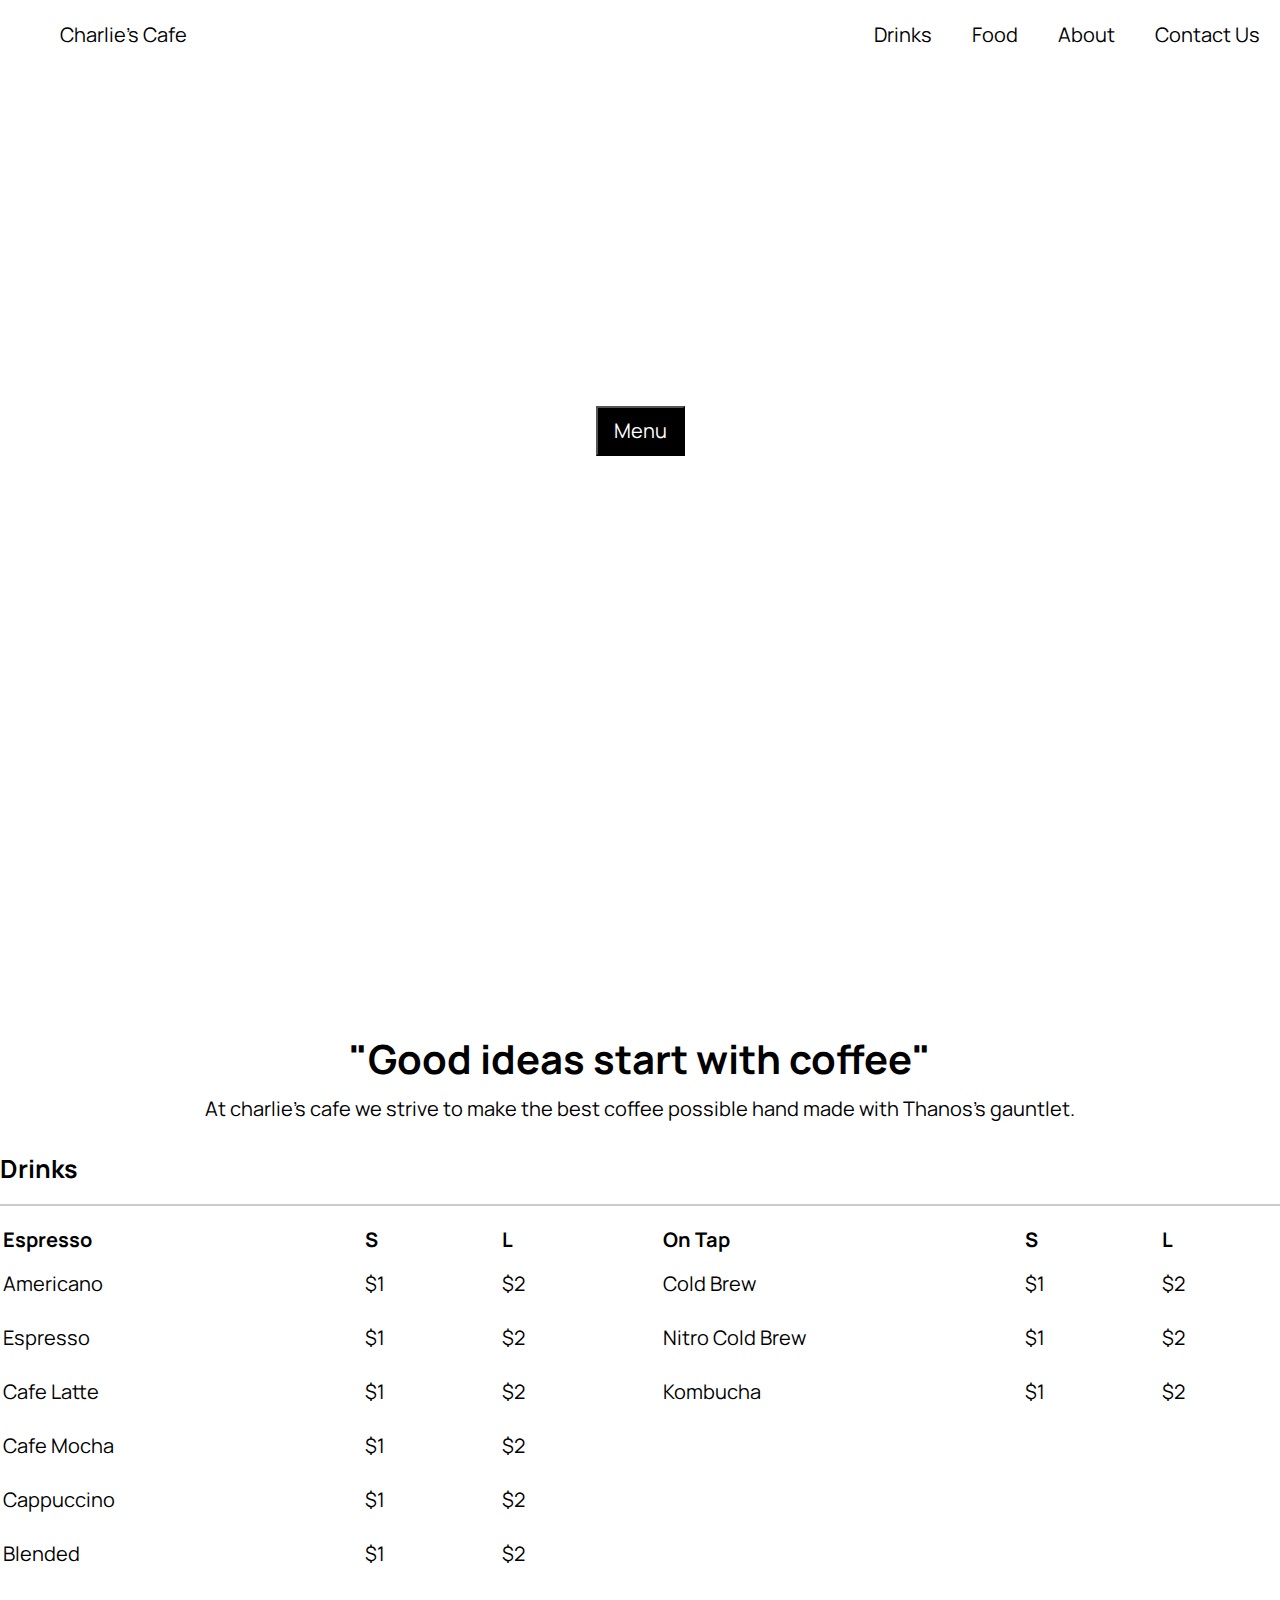
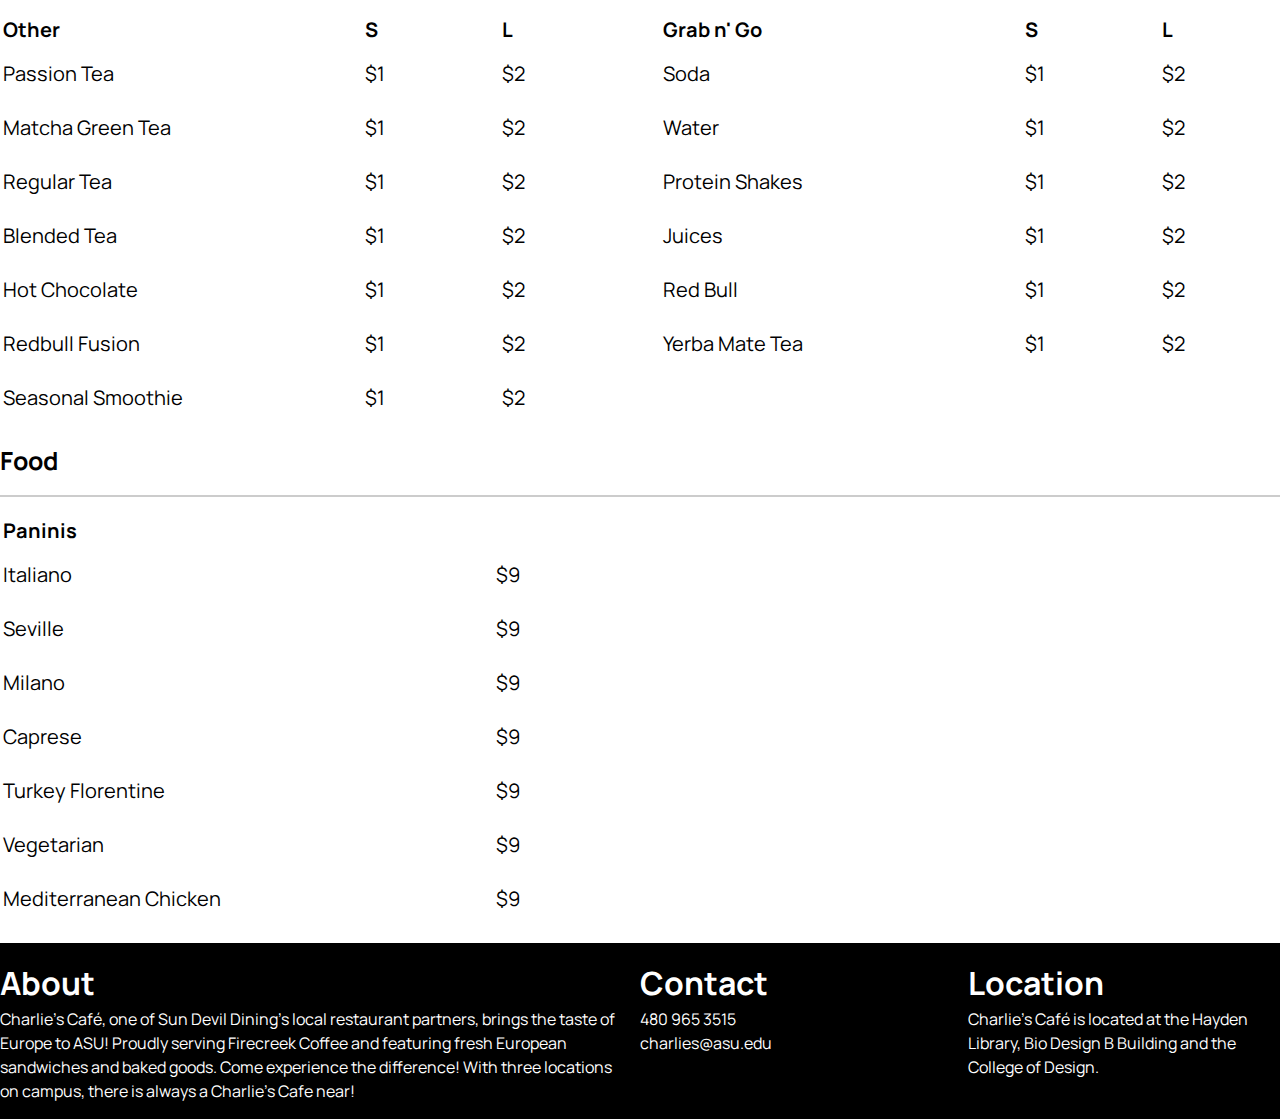
==== commit f2d44027: "K" ====
--- a/coffeecode/index.html
+++ b/coffeecode/index.html
@@ -245,7 +245,7 @@
           <p>480 965 3515<br>charlies@asu.edu</p>
       </div>
       <div class="location">
-        <h1>location</h1>
+        <h1>Location</h1>
         <p>Charlie’s Café is located at the Hayden Library, Bio Design B Building and the College of Design.</p>
       </div>
     </div>
--- a/coffeecode/css/styles.css
+++ b/coffeecode/css/styles.css
@@ -122,8 +122,8 @@
 
 
 @media screen and (max-width: 800px) {
-  body {
-
+  .about, .contact, .location {
+    padding: 1rem;
   }
 }
 
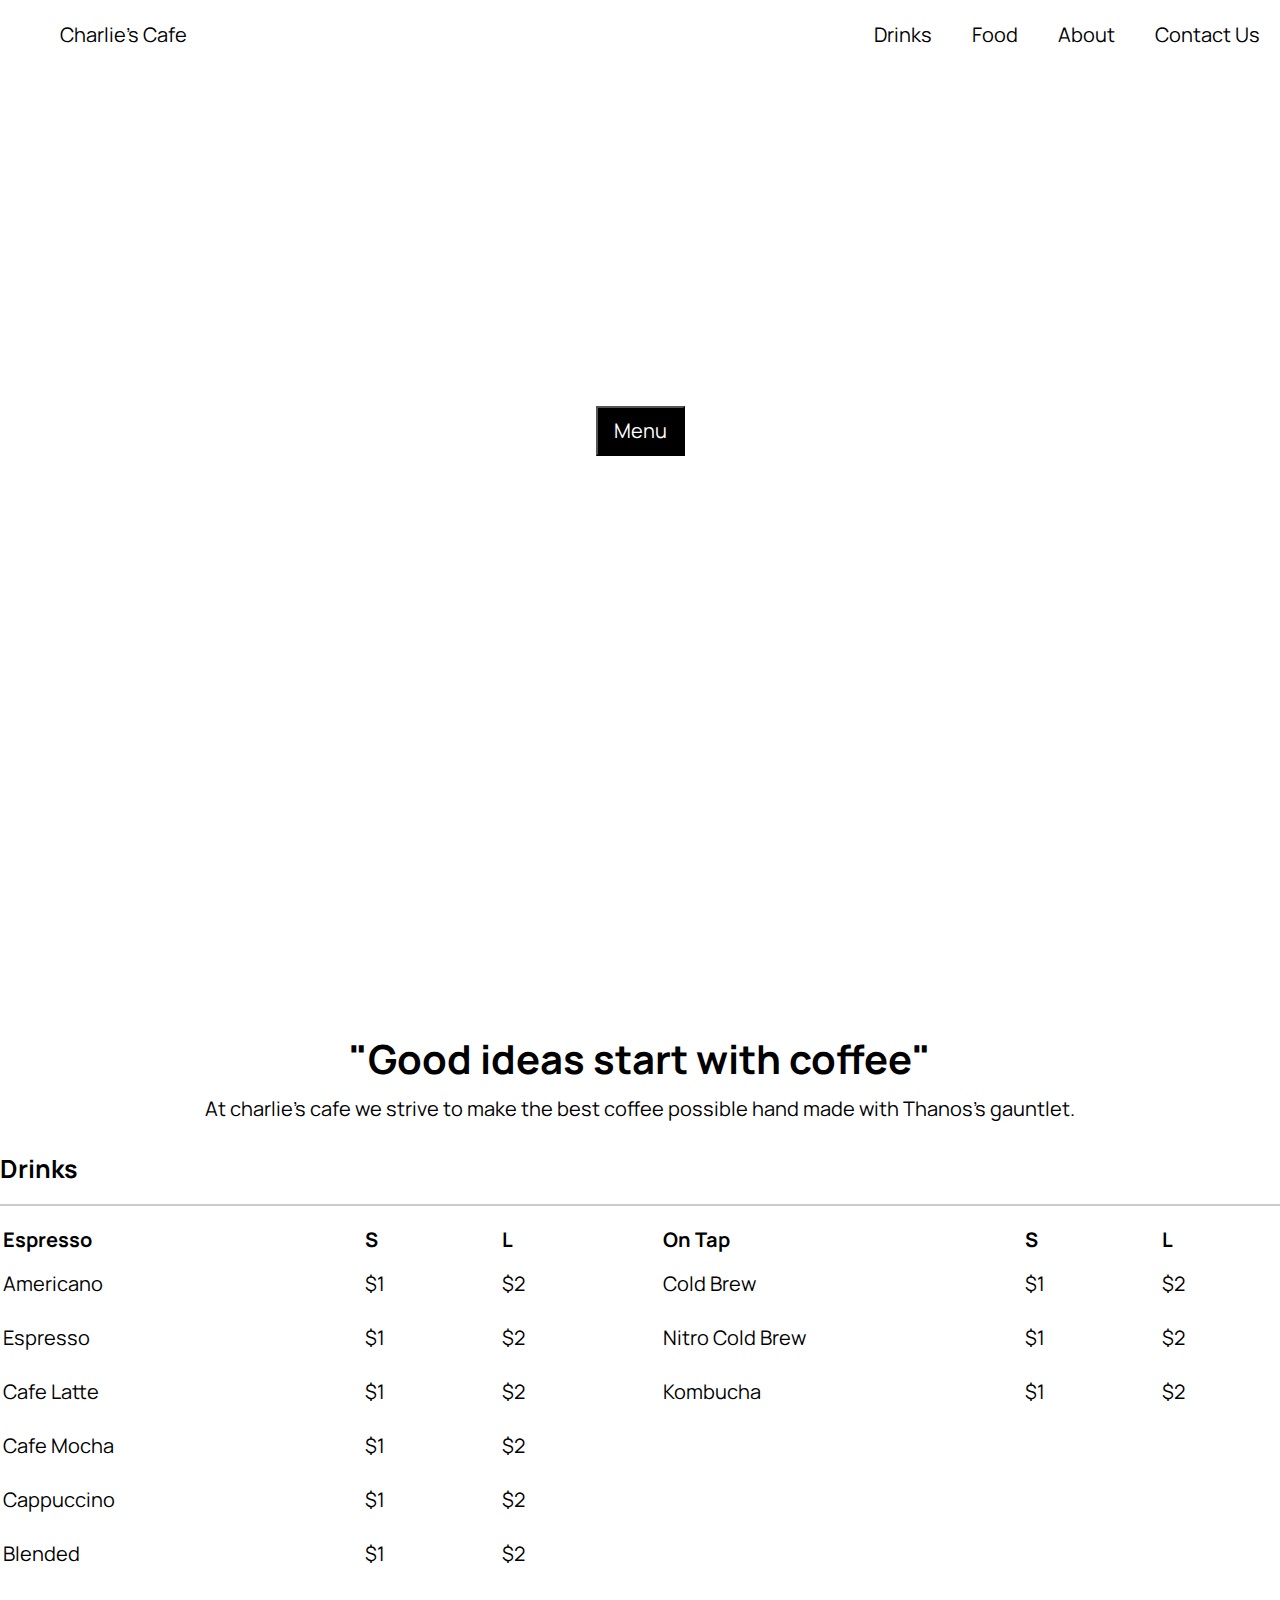
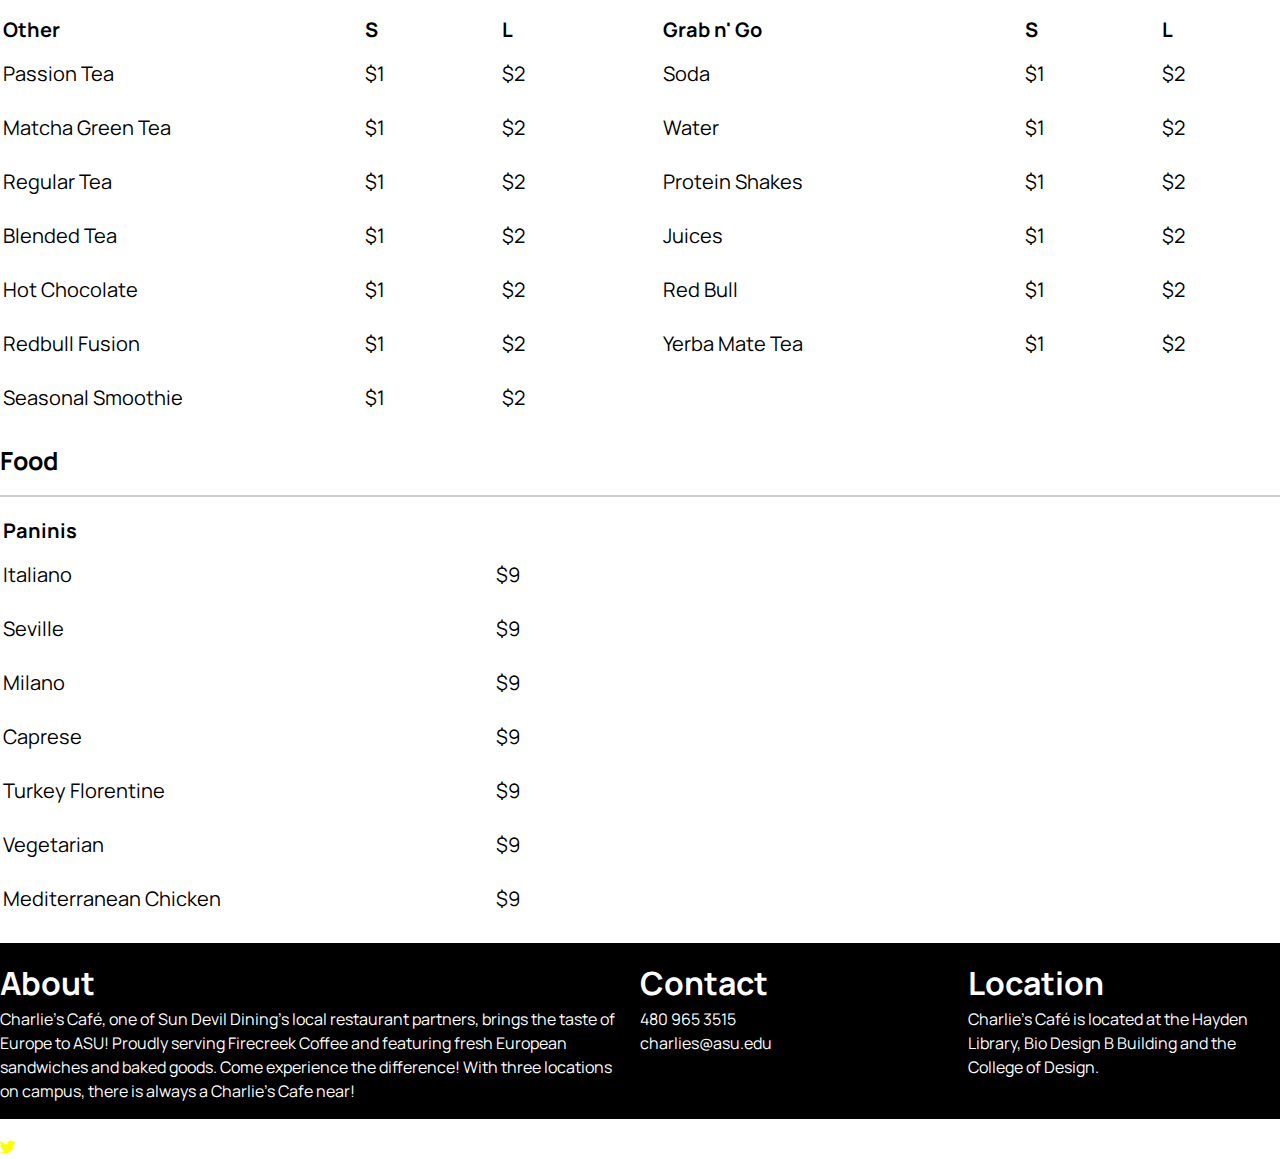
==== commit 04b80d19: "k" ====
--- a/coffeecode/index.html
+++ b/coffeecode/index.html
@@ -14,6 +14,7 @@
   <link href="https://fonts.googleapis.com/css2?family=Manrope:wght@300;400&display=swap" rel="stylesheet">
   <!-- css --> 
   <link rel="stylesheet" href="css/reset.css">
+  <link rel="stylesheet" href="fontawesome-free-6.0.0-web/css/all.css">
   <link rel="stylesheet" href="css/styles.css"> 
 </head>
 
@@ -251,6 +252,10 @@
     </div>
   </footer> 
    
+
+
+  <p><span class="fa-brands fa-twitter"></span></p>
+
   </body>
 
   
@@ -275,3 +280,4 @@
 
 
 
+
--- a/coffeecode/css/styles.css
+++ b/coffeecode/css/styles.css
@@ -120,6 +120,9 @@
   padding-bottom: 1rem;
 }
 
+.fa-twitter {
+  color: yellow;
+}
 
 @media screen and (max-width: 800px) {
   .about, .contact, .location {
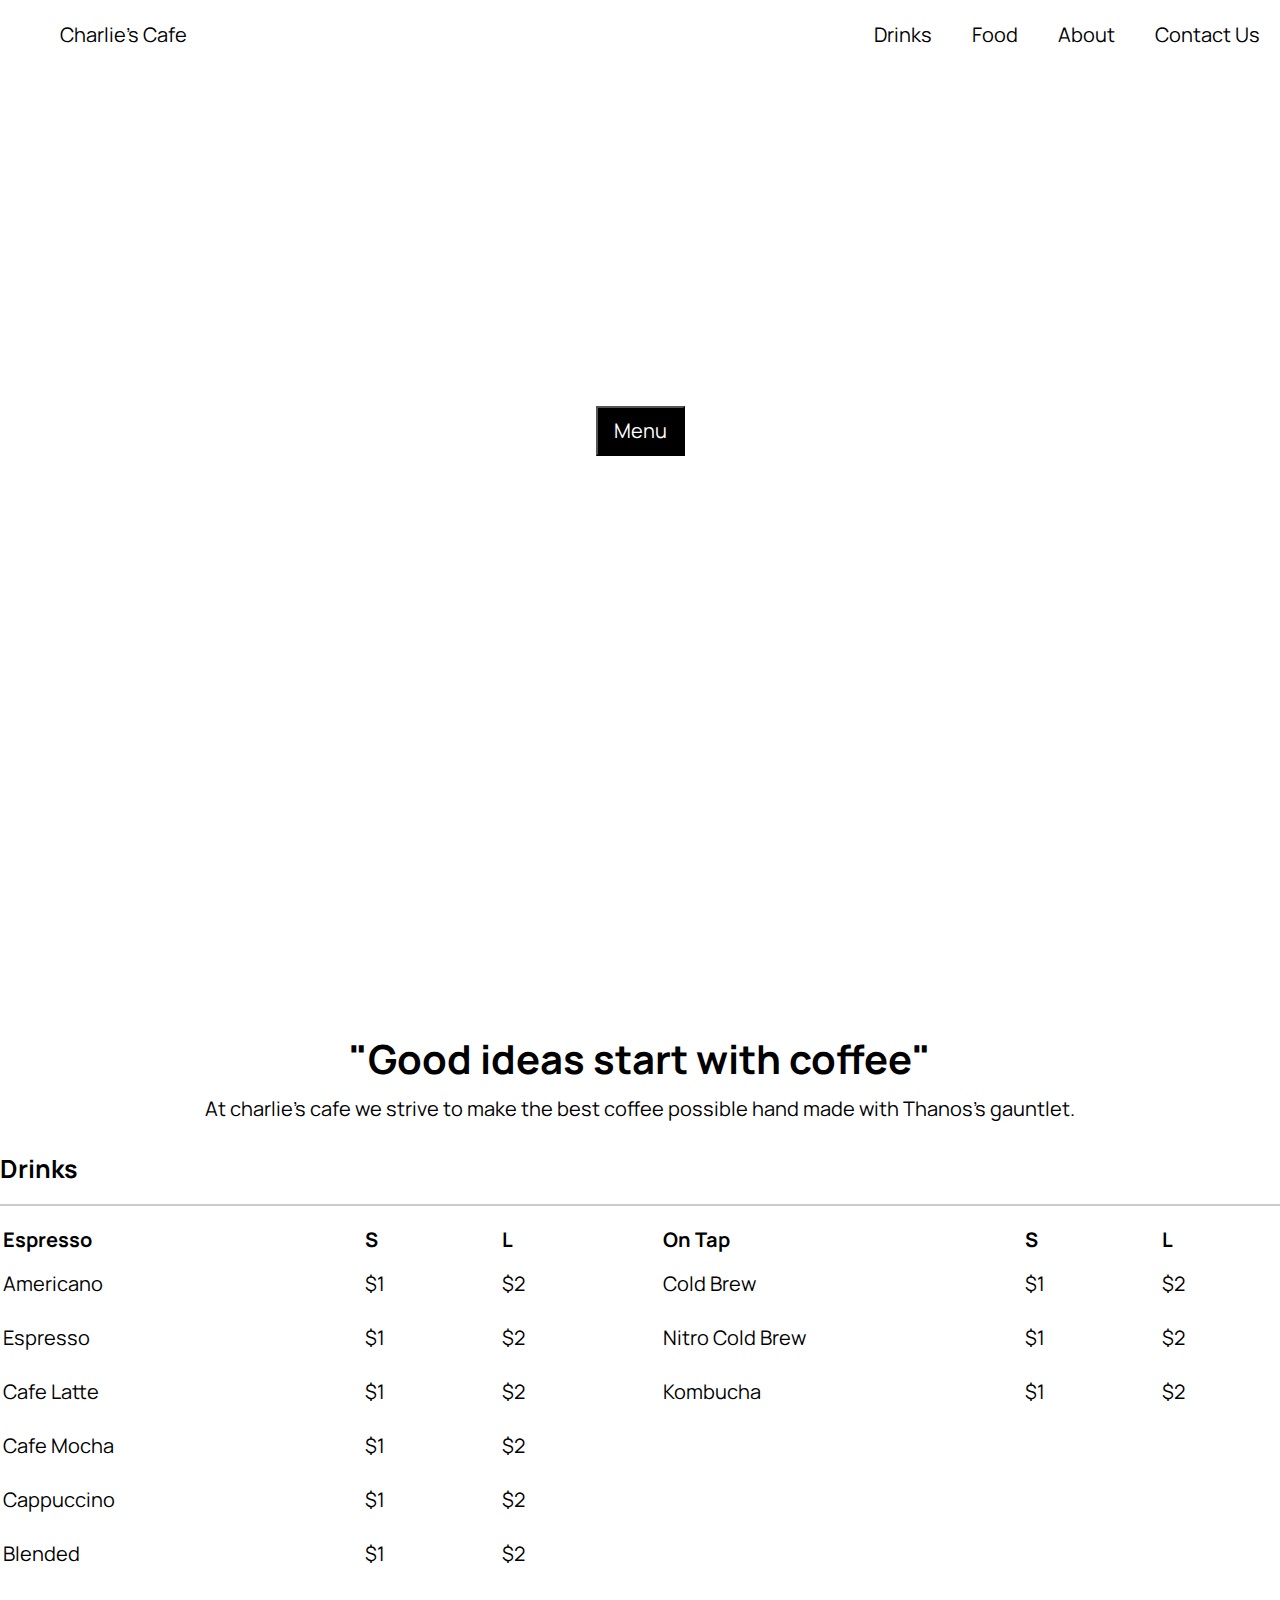
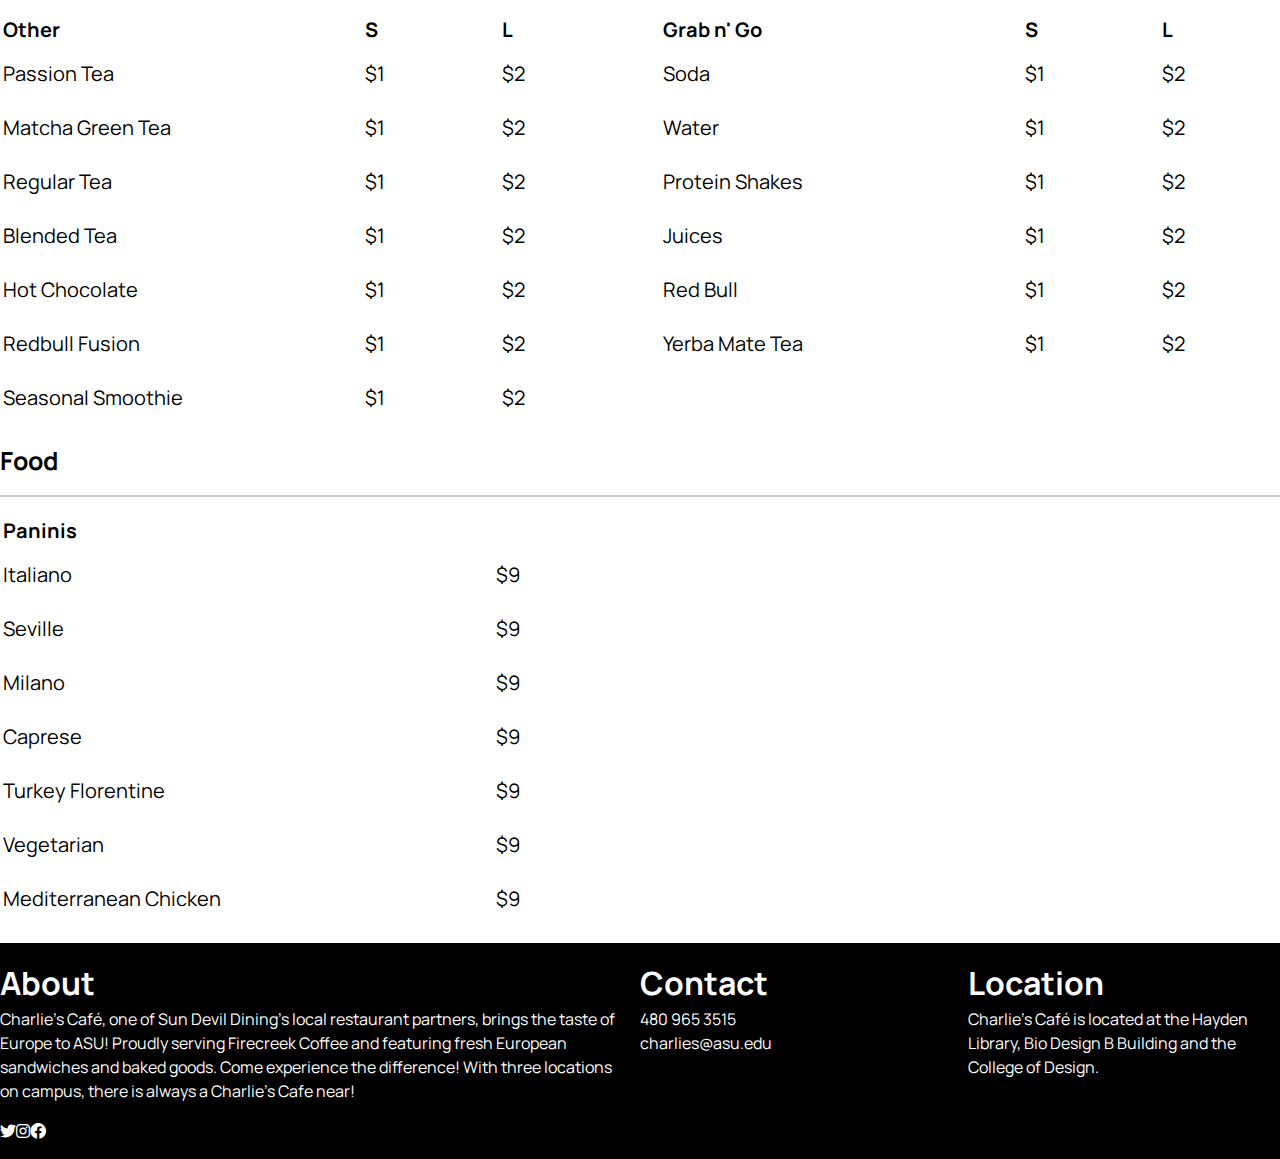
==== commit 05cad7e6: "k" ====
--- a/coffeecode/index.html
+++ b/coffeecode/index.html
@@ -249,12 +249,18 @@
         <h1>Location</h1>
         <p>Charlie’s Café is located at the Hayden Library, Bio Design B Building and the College of Design.</p>
       </div>
+      <div class="logo">
+     </table>
+      <p><span class="fa-brands fa-twitter"></span></p>
+      <p><span class="fa-brands fa-instagram"></span></p>
+      <p><span class="fa-brands fa-facebook"></span></p>
+     </div>
     </div>
   </footer> 
    
 
 
-  <p><span class="fa-brands fa-twitter"></span></p>
+  
 
   </body>
 
--- a/coffeecode/css/styles.css
+++ b/coffeecode/css/styles.css
@@ -120,8 +120,9 @@
   padding-bottom: 1rem;
 }
 
-.fa-twitter {
-  color: yellow;
+.logo {
+  color: white;
+  display: flex;
 }
 
 @media screen and (max-width: 800px) {
@@ -145,6 +146,7 @@
     grid-template-columns: 1fr;
     font-size: 16px;
     padding: 1rem;
+    margin-left: 1rem;
   }
 
 }
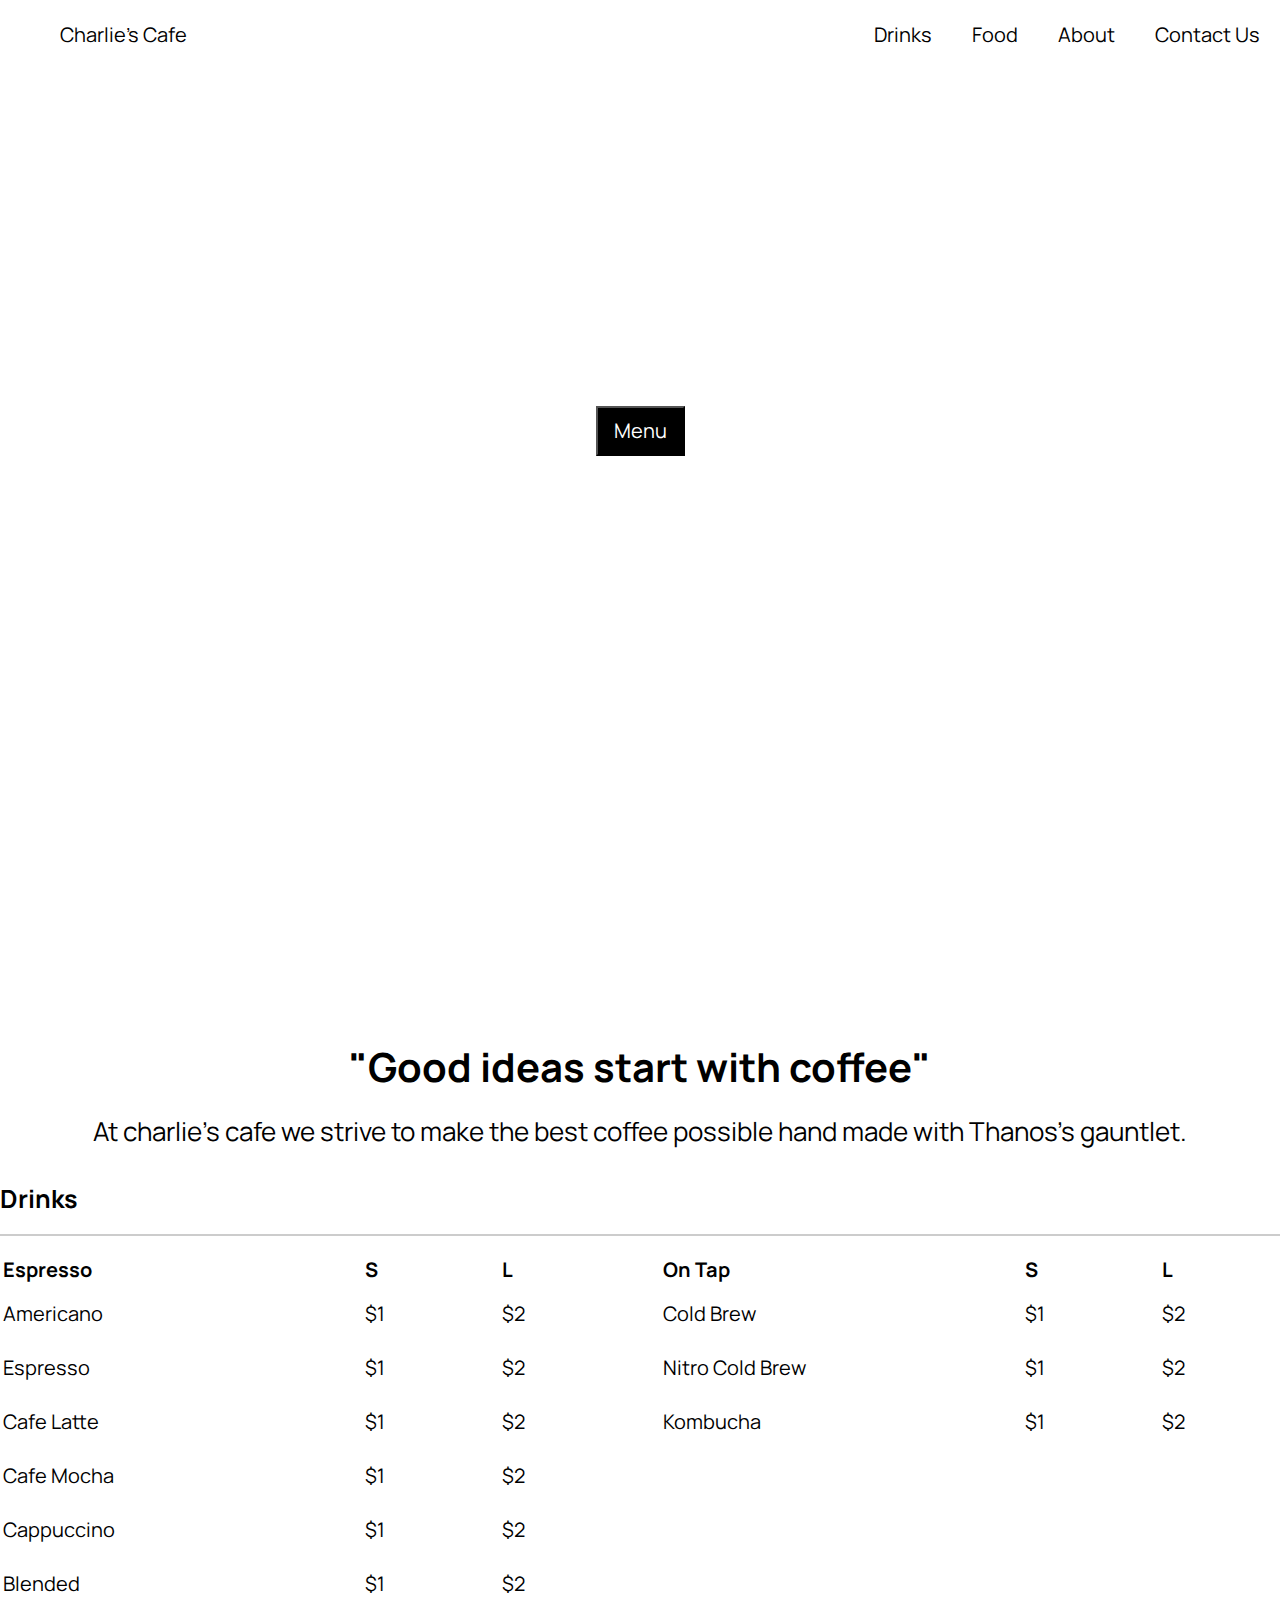
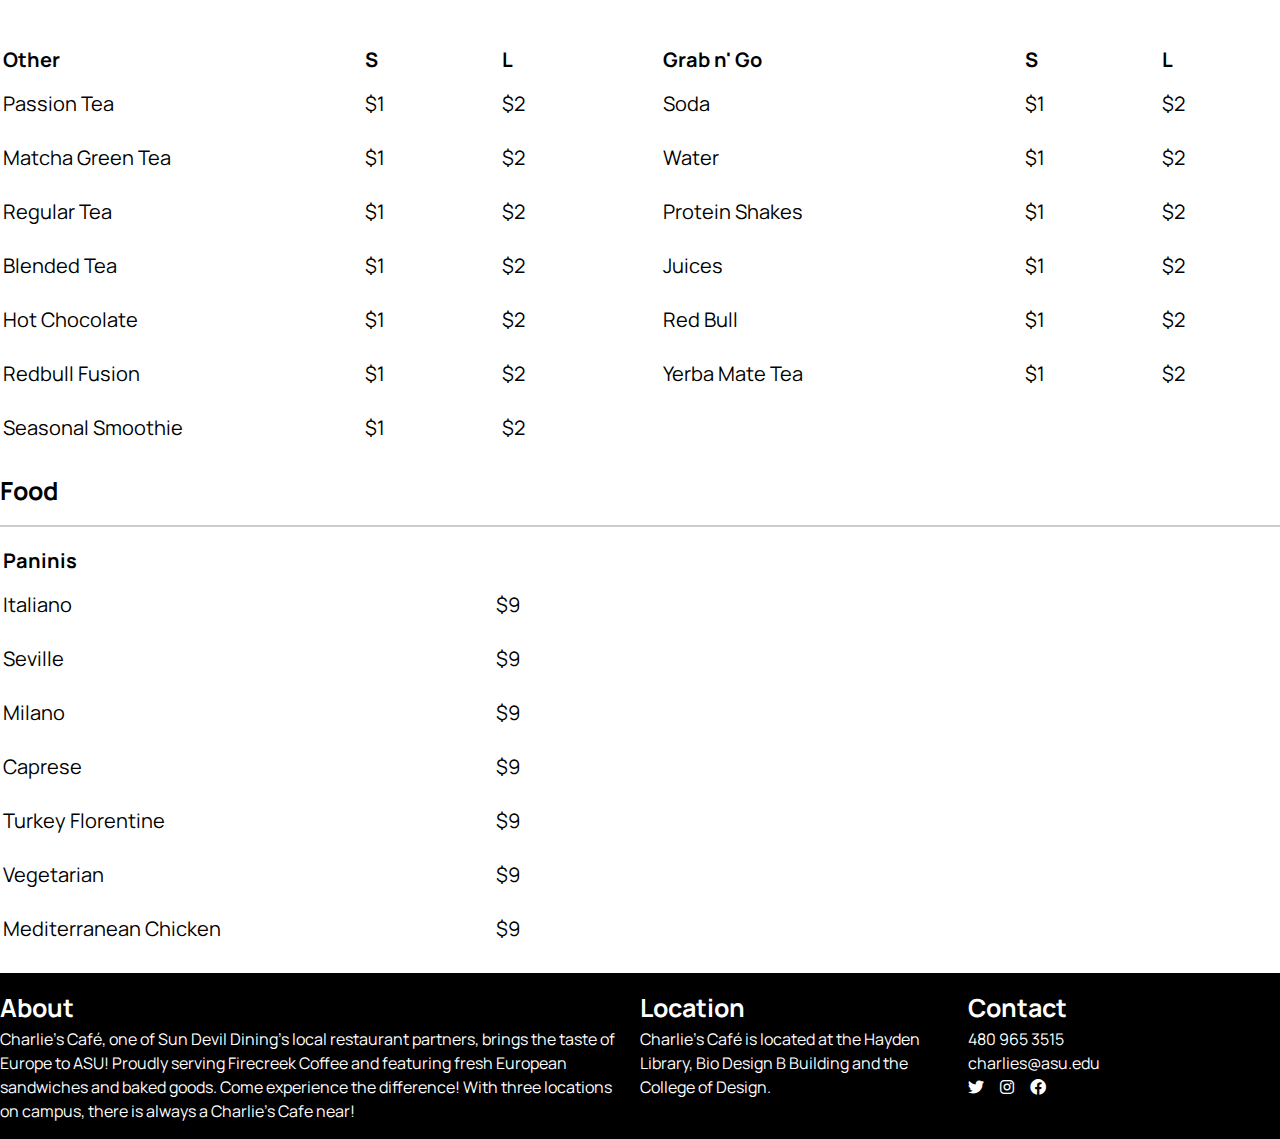
==== commit 8cfe63c4: "k" ====
--- a/coffeecode/index.html
+++ b/coffeecode/index.html
@@ -238,52 +238,43 @@
   <footer>
     <div class="footergrid">
       <div class="about">
-        <h1>About</h1>
+        <h1 class="aboutheading">About</h1>
         <p>Charlie's Café, one of Sun Devil Dining’s local restaurant partners, brings the taste of Europe to ASU! Proudly serving Firecreek Coffee and featuring fresh European sandwiches and baked goods. Come experience the difference! With three locations on campus, there is always a Charlie's Cafe near!</p>
       </div>
+      <div class="location">
+        <h1 class="locationheading">Location</h1>
+        <p>Charlie’s Café is located at the Hayden Library, Bio Design B Building and the College of Design.</p>
+      </div>
       <div class="contact">
-        <h1>Contact</h1>
+        <h1 class="contactheading">Contact</h1>
           <p>480 965 3515<br>charlies@asu.edu</p>
-      </div>
-      <div class="location">
-        <h1>Location</h1>
-        <p>Charlie’s Café is located at the Hayden Library, Bio Design B Building and the College of Design.</p>
-      </div>
-      <div class="logo">
-     </table>
-      <p><span class="fa-brands fa-twitter"></span></p>
-      <p><span class="fa-brands fa-instagram"></span></p>
-      <p><span class="fa-brands fa-facebook"></span></p>
-     </div>
+          <div class="logo">
+            <p><span class="fa-brands fa-twitter"></span></p>
+            <p><span class="fa-brands fa-instagram"></span></p>
+            <p><span class="fa-brands fa-facebook"></span></p>
+          </div>
+      </div>
     </div>
   </footer> 
-   
-
-
-  
-
-  </body>
-
-  
-  
-  </html>
-
-
-
-
-
-
-
-
-
-
-
-
-
-
-
-
-
-
-
-
+ </body>
+</html>
+
+
+
+
+
+
+
+
+
+
+
+
+
+
+
+
+
+
+
+
--- a/coffeecode/css/styles.css
+++ b/coffeecode/css/styles.css
@@ -55,11 +55,11 @@
 }
 
 .quoteheading {
-  font-size: 40px;
+  font-size: 2.5rem;
 }
 
 .quote {
-  font-size: 20px;
+  font-size: 1.625rem;
   text-align: center;
   line-height:2.5em;
   margin-top: 4rem;
@@ -120,14 +120,31 @@
   padding-bottom: 1rem;
 }
 
+.aboutheading, .contactheading, .locationheading {
+  font-size: 25px;
+
+}
+
 .logo {
   color: white;
   display: flex;
+  gap: 1rem;
+  font-size: 1rem;
 }
 
 @media screen and (max-width: 800px) {
   .about, .contact, .location {
     padding: 1rem;
+  }
+
+  .menu-heading {
+    padding: 1rem;
+    margin-left: 1rem;
+  }
+
+  .menu-grid {
+    padding: 1rem;
+    margin-left: 1rem;
   }
 }
 
@@ -138,8 +155,9 @@
 
   .menu-heading {
     padding: 1rem;
-    font-size: 18px;
+    font-size: 20px;
     padding: 1rem;
+    margin-left: 1rem;
   }
 
   .menu-grid {
@@ -149,8 +167,10 @@
     margin-left: 1rem;
   }
 
+  .footergrid {
+    grid-template-columns: 1fr;
+  }
+
 }
 
 
-
-
